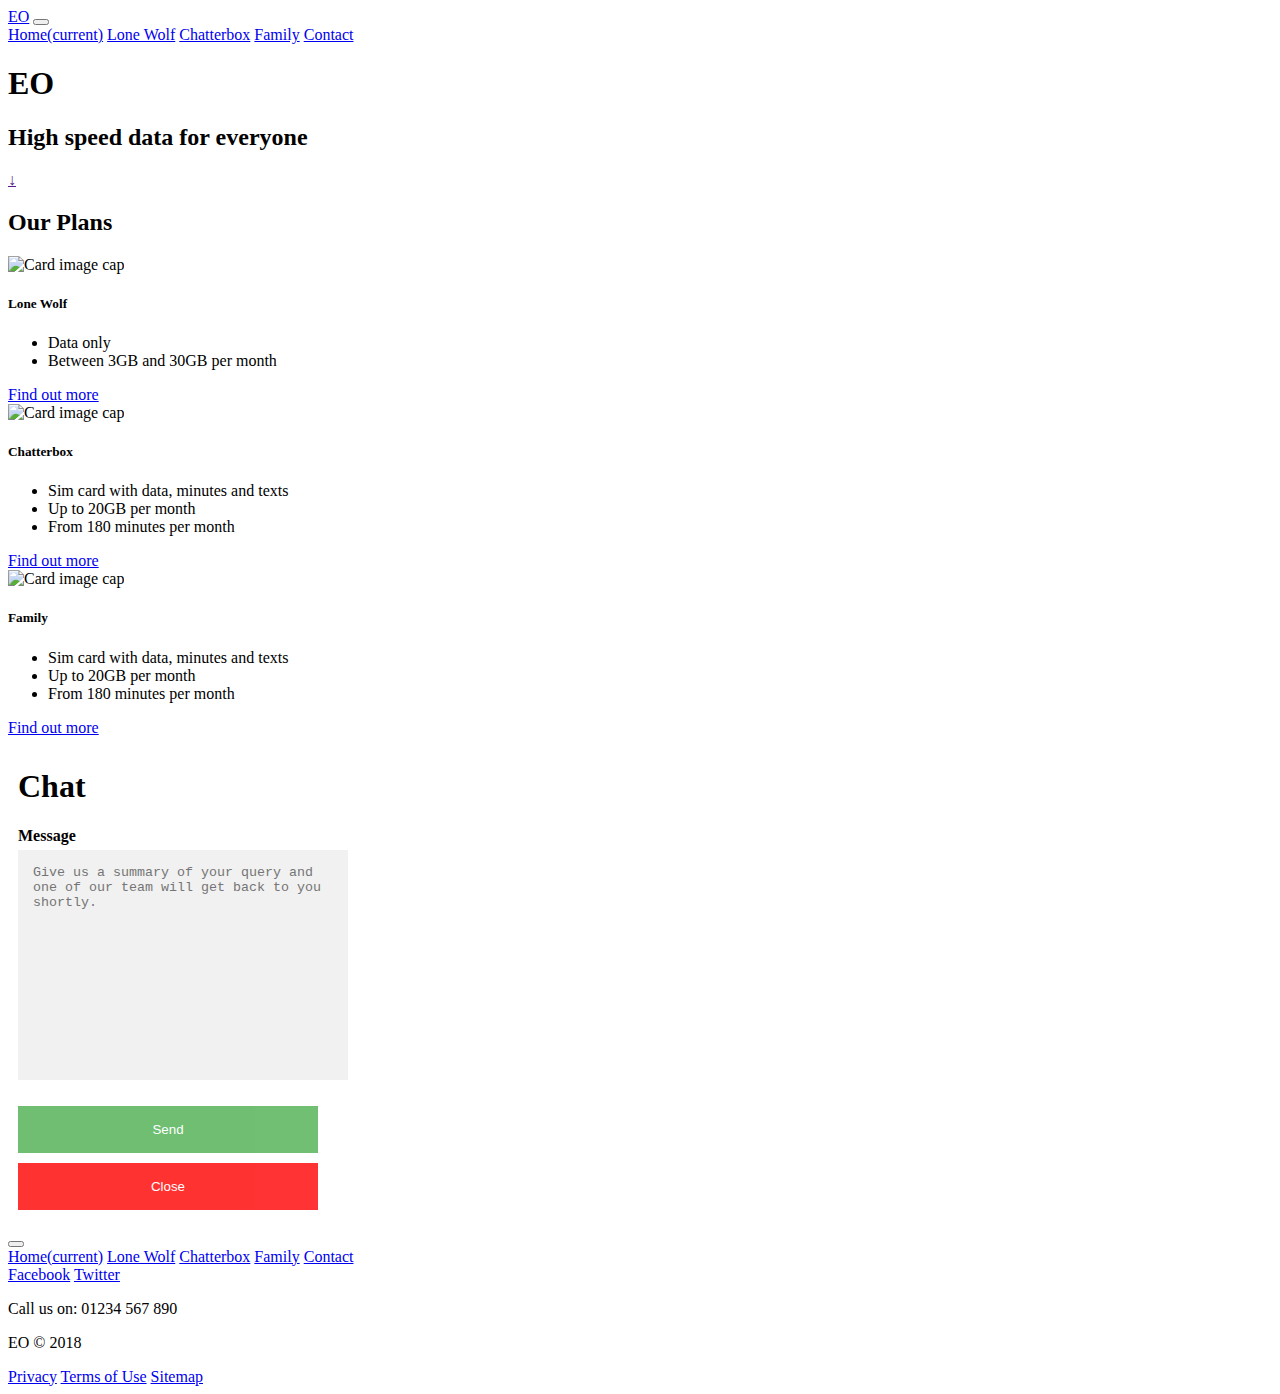
==== index.html @ a2bba5b2 "added live chat boxes to all pages" ====
<!DOCTYPE html>

<html lang="en-GB">

<head>

  <title>Family Data Plan</title>
  <meta charset="utf-8">
  <link rel="stylesheet" href="https://stackpath.bootstrapcdn.com/bootstrap/4.1.3/css/bootstrap.min.css" integrity="sha384-MCw98/SFnGE8fJT3GXwEOngsV7Zt27NXFoaoApmYm81iuXoPkFOJwJ8ERdknLPMO" crossorigin="anonymous">
  <link rel="stylesheet" href="css/data-css.css">

</head>

<body>

  <nav class="navbar navbar-expand-lg navbar-light bg-light">
    <a class="navbar-brand" href="#">EO</a>
    <button class="navbar-toggler" type="button" data-toggle="collapse" data-target="#navbarNavAltMarkup" aria-controls="navbarNavAltMarkup" aria-expanded="false" aria-label="Toggle navigation">
      <span class="navbar-toggler-icon"></span>
    </button>
    <div class="collapse navbar-collapse" id="navbarNavAltMarkup">
      <div class="navbar-nav">
        <a class="nav-item nav-link active" href="index.html">Home<span class="sr-only">(current)</span></a>
        <a class="nav-item nav-link" href="lone-wolf.html">Lone Wolf</a>
        <a class="nav-item nav-link" href="chatterbox.html">Chatterbox</a>
        <a class="nav-item nav-link" href="family.html">Family</a>
        <a class="nav-item nav-link" href="contact.html">Contact</a>
      </div>
    </div>
  </nav>

  <header class="jumbotron">
    <div class="container">
      <h1>EO</h1>
      <h2>High speed data for everyone</h2>
      <a href="">&darr;<span class="glyphicon glyphicon-chevron-down" aria-hidden="true"></span></a>
    </div>

  </header>

<main>
<section class="plans">

  <h2>Our Plans</h2>

<div class="plan-cards row">
  <div class="card" style="width: 18rem;">
  <img class="card-img-top" src=".../100px180/" alt="Card image cap">
  <div class="card-body">
    <h5 class="card-title">Lone Wolf</h5>
    <p class="card-text">
      <ul>
        <li>Data only</li>
        <li>Between 3GB and 30GB per month</li>
      </ul>
    </p>
    <a href="#" class="btn btn-primary">Find out more</a>
  </div>
</div>

<div class="card" style="width: 18rem;">
<img class="card-img-top" src=".../100px180/" alt="Card image cap">
<div class="card-body">
  <h5 class="card-title">Chatterbox</h5>
  <p class="card-text">
    <ul>
      <li>Sim card with data, minutes and texts</li>
      <li>Up to 20GB per month</li>
      <li>From 180 minutes per month</li>
    </ul>
  </p>
  <a href="#" class="btn btn-primary">Find out more</a>
</div>
</div>

<div class="card" style="width: 18rem;">
<img class="card-img-top" src=".../100px180/" alt="Card image cap">
<div class="card-body">
  <h5 class="card-title">Family</h5>
  <p class="card-text">
    <ul>
      <li>Sim card with data, minutes and texts</li>
      <li>Up to 20GB per month</li>
      <li>From 180 minutes per month</li>
    </ul>
  </p>
  <a href="#" class="btn btn-primary">Find out more</a>
</div>
</div>
</div> <!--.row-->
</section>

<div class="chat-popup" id="myForm">
  <form action="/action_page.php" class="form-container">
    <h1>Chat</h1>

    <label for="msg"><b>Message</b></label>
    <textarea placeholder="Give us a summary of your query and one of our team will get back to you shortly." name="msg" required></textarea>

    <button type="submit" class="btn">Send</button>
    <button type="button" class="btn cancel" onclick="closeForm()">Close</button>
  </form>
</div>

    </main>


    <footer>

        <nav class="navbar navbar-expand-lg navbar-light bg-light">
          <button class="navbar-toggler" type="button" data-toggle="collapse" data-target="#navbarNavAltMarkup" aria-controls="navbarNavAltMarkup" aria-expanded="false" aria-label="Toggle navigation">
            <span class="navbar-toggler-icon"></span>
          </button>
          <div class="collapse navbar-collapse" id="navbarNavAltMarkup">
            <div class="navbar-nav">
              <a class="nav-item nav-link active" href="index.html">Home<span class="sr-only">(current)</span></a>
              <a class="nav-item nav-link" href="lone-wolf.html">Lone Wolf</a>
              <a class="nav-item nav-link" href="chatterbox.html">Chatterbox</a>
              <a class="nav-item nav-link" href="family.html">Family</a>
              <a class="nav-item nav-link" href="contact.html">Contact</a>
            </div>
          </div>
        </nav>

      <div class="container">
      <div class="row">
        <a href="https://facebook.com" class="fa fa-facebook">Facebook</a>
        <a href="https://twitter.com" class="fa fa-twitter">Twitter</a>
        <p>Call us on: 01234 567 890</p>
      </div>
      <div class="row">
        <p>EO &#169; 2018</p>
        <a href='#'>Privacy</a>
        <a href='#'>Terms of Use</a>
        <a href='#'>Sitemap</a>
        </div>
        </div>
    </footer>


    <script src="https://code.jquery.com/jquery-3.3.1.min.js" integrity="sha256-FgpCb/KJQlLNfOu91ta32o/NMZxltwRo8QtmkMRdAu8=" crossorigin="anonymous"></script>
  <script src="https://stackpath.bootstrapcdn.com/bootstrap/4.1.3/js/bootstrap.min.js" integrity="sha384-ChfqqxuZUCnJSK3+MXmPNIyE6ZbWh2IMqE241rYiqJxyMiZ6OW/JmZQ5stwEULTy" crossorigin="anonymous"></script>
    </body>

</html>
---- css/data-css.css ----
{box-sizing: border-box;}

/* Button used to open the chat form - fixed at the bottom of the page */
.open-button {
  background-color: #555;
  color: white;
  padding: 16px 20px;
  border: none;
  cursor: pointer;
  opacity: 0.8;
  position: fixed;
  bottom: 23px;
  right: 28px;
  width: 280px;
}

/* The popup chat - hidden by default */
.form-popup {
  display: none;
  position: fixed;
  bottom: 0;
  right: 15px;
  border: 3px solid #f1f1f1;
  z-index: 9;
}

/* Add styles to the form container */
.form-container {
  max-width: 300px;
  padding: 10px;
  background-color: white;
}

/* Full-width textarea */
.form-container textarea {
  width: 100%;
  padding: 15px;
  margin: 5px 0 22px 0;
  border: none;
  background: #f1f1f1;
  resize: none;
  min-height: 200px;
}

/* When the textarea gets focus, do something */
.form-container textarea:focus {
  background-color: #ddd;
  outline: none;
}

/* Set a style for the submit/login button */
.form-container .btn {
  background-color: #4CAF50;
  color: white;
  padding: 16px 20px;
  border: none;
  cursor: pointer;
  width: 100%;
  margin-bottom:10px;
  opacity: 0.8;
}

/* Add a red background color to the cancel button */
.form-container .cancel {
  background-color: red;
}

/* Add some hover effects to buttons */
.form-container .btn:hover, .open-button:hover {
  opacity: 1;
}
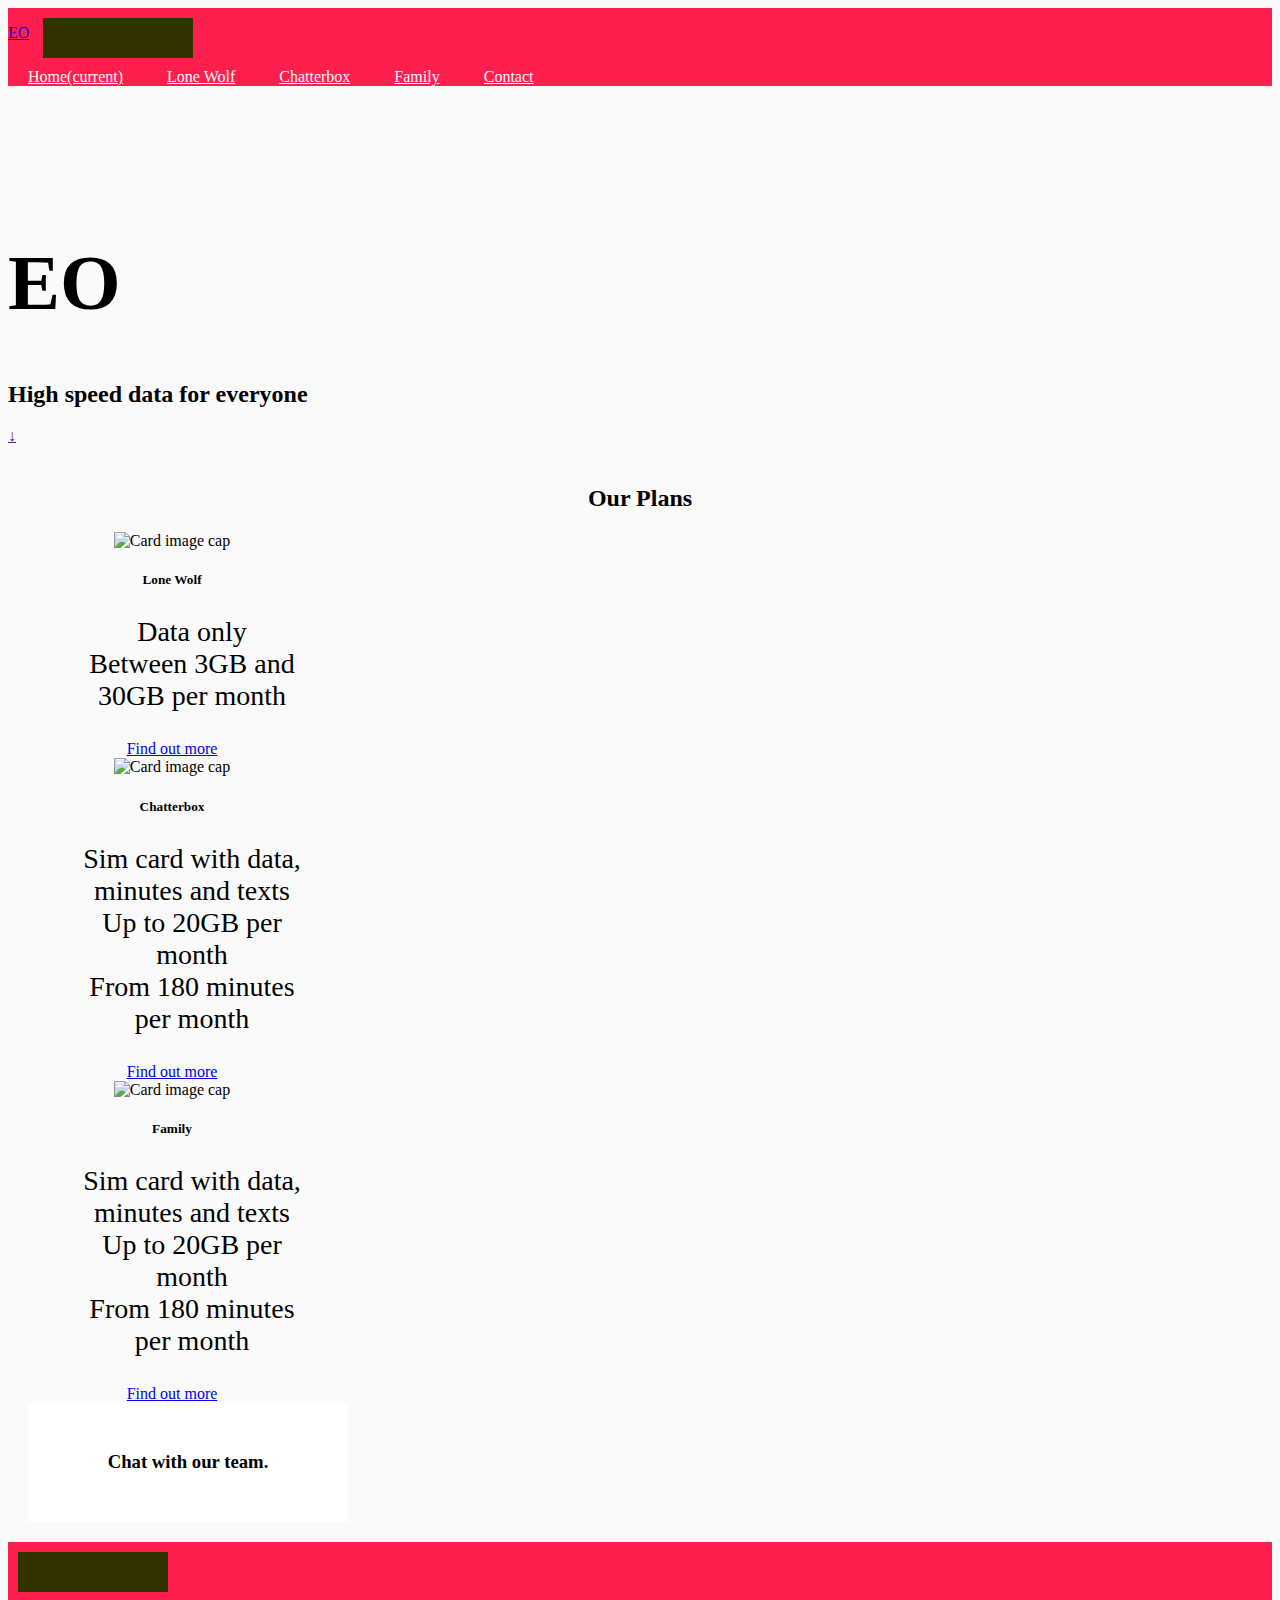
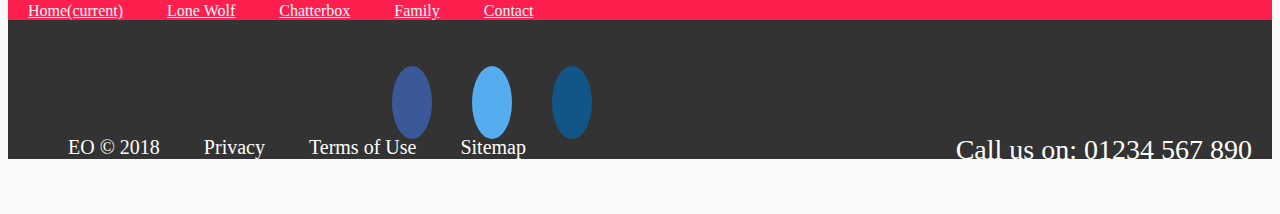
==== commit 8a86b6fa: "unified styling elements across pages" ====
--- a/index.html
+++ b/index.html
@@ -13,18 +13,18 @@
 
 <body>
 
-  <nav class="navbar navbar-expand-lg navbar-light bg-light">
-    <a class="navbar-brand" href="#">EO</a>
+  <nav class="navbar navbar-expand-lg navbar-light">
+    <a class="navbar-brand" href="index.html">EO</a>
     <button class="navbar-toggler" type="button" data-toggle="collapse" data-target="#navbarNavAltMarkup" aria-controls="navbarNavAltMarkup" aria-expanded="false" aria-label="Toggle navigation">
       <span class="navbar-toggler-icon"></span>
     </button>
-    <div class="collapse navbar-collapse" id="navbarNavAltMarkup">
+    <div class="collapse navbar-collapse justify-content-end" id="navbarNavAltMarkup">
       <div class="navbar-nav">
-        <a class="nav-item nav-link active" href="index.html">Home<span class="sr-only">(current)</span></a>
-        <a class="nav-item nav-link" href="lone-wolf.html">Lone Wolf</a>
-        <a class="nav-item nav-link" href="chatterbox.html">Chatterbox</a>
-        <a class="nav-item nav-link" href="family.html">Family</a>
-        <a class="nav-item nav-link" href="contact.html">Contact</a>
+        <a class="top-links nav-item nav-link active" href="index.html">Home<span class="sr-only">(current)</span></a>
+        <a class="top-links nav-item nav-link" href="lone-wolf.html">Lone Wolf</a>
+        <a class="top-links nav-item nav-link" href="chatterbox.html">Chatterbox</a>
+        <a class="top-links nav-item nav-link" href="family.html">Family</a>
+        <a class="top-links nav-item nav-link" href="contact.html">Contact</a>
       </div>
     </div>
   </nav>
@@ -91,55 +91,60 @@
 </section>
 
 <div class="chat-popup" id="myForm">
-  <form action="/action_page.php" class="form-container">
-    <h1>Chat</h1>
-
+  <form action="/action_page.php" class="form-container fixed-bottom">
+    <h3 class="chat">Chat with our team.</h3>
+    <div class="chat-popup-body">
     <label for="msg"><b>Message</b></label>
     <textarea placeholder="Give us a summary of your query and one of our team will get back to you shortly." name="msg" required></textarea>
 
     <button type="submit" class="btn">Send</button>
-    <button type="button" class="btn cancel" onclick="closeForm()">Close</button>
+    <button type="button" class="btn-cancel" onclick="closeForm()">Close</button>
+  </div>
   </form>
 </div>
-
     </main>
 
 
     <footer>
 
-        <nav class="navbar navbar-expand-lg navbar-light bg-light">
-          <button class="navbar-toggler" type="button" data-toggle="collapse" data-target="#navbarNavAltMarkup" aria-controls="navbarNavAltMarkup" aria-expanded="false" aria-label="Toggle navigation">
-            <span class="navbar-toggler-icon"></span>
-          </button>
-          <div class="collapse navbar-collapse" id="navbarNavAltMarkup">
-            <div class="navbar-nav">
-              <a class="nav-item nav-link active" href="index.html">Home<span class="sr-only">(current)</span></a>
-              <a class="nav-item nav-link" href="lone-wolf.html">Lone Wolf</a>
-              <a class="nav-item nav-link" href="chatterbox.html">Chatterbox</a>
-              <a class="nav-item nav-link" href="family.html">Family</a>
-              <a class="nav-item nav-link" href="contact.html">Contact</a>
-            </div>
+      <nav class="nav-bottom navbar navbar-expand-lg navbar-light">
+        <button class="navbar-toggler" type="button" data-toggle="collapse" data-target="#navbarNavAltMarkup" aria-controls="navbarNavAltMarkup" aria-expanded="false" aria-label="Toggle navigation">
+          <span class="navbar-toggler-icon"></span>
+        </button>
+        <div class="collapse navbar-collapse justify-content-end" id="navbarNavAltMarkup">
+          <div class="navbar-nav">
+            <a class="bottom-links nav-item nav-link active" href="index.html">Home<span class="sr-only">(current)</span></a>
+            <a class="bottom-links nav-item nav-link" href="lone-wolf.html">Lone Wolf</a>
+            <a class="bottom-links nav-item nav-link" href="chatterbox.html">Chatterbox</a>
+            <a class="bottom-links nav-item nav-link" href="family.html">Family</a>
+            <a class="bottom-links nav-item nav-link" href="contact.html">Contact</a>
           </div>
-        </nav>
+        </div>
+      </nav>
 
       <div class="container">
-      <div class="row">
-        <a href="https://facebook.com" class="fa fa-facebook">Facebook</a>
-        <a href="https://twitter.com" class="fa fa-twitter">Twitter</a>
-        <p>Call us on: 01234 567 890</p>
+      <div class="row" id="contact-bar">
+        <ul>
+        <li><a href="https://facebook.com" class="fa fa-facebook"></a></li>
+        <li><a href="https://twitter.com" class="fa fa-twitter"></a></li>
+        <li><a href="https://instagram.com" class="fa fa-instagram"></a></li>
+        <li id="call-us"><p>Call us on: 01234 567 890</p></li>
+      </ul>
       </div>
-      <div class="row">
-        <p>EO &#169; 2018</p>
-        <a href='#'>Privacy</a>
-        <a href='#'>Terms of Use</a>
-        <a href='#'>Sitemap</a>
+      <div class="row legal" id>
+        <ul>
+          <li href="#">EO &#169; 2018</li>
+          <li href="#">Privacy</li>
+          <li href="#">Terms of Use</li>
+          <li href="#">Sitemap</li>
+        </ul>
         </div>
         </div>
     </footer>
 
-
     <script src="https://code.jquery.com/jquery-3.3.1.min.js" integrity="sha256-FgpCb/KJQlLNfOu91ta32o/NMZxltwRo8QtmkMRdAu8=" crossorigin="anonymous"></script>
   <script src="https://stackpath.bootstrapcdn.com/bootstrap/4.1.3/js/bootstrap.min.js" integrity="sha384-ChfqqxuZUCnJSK3+MXmPNIyE6ZbWh2IMqE241rYiqJxyMiZ6OW/JmZQ5stwEULTy" crossorigin="anonymous"></script>
+  <script src="js/data.js"></script>
     </body>
 
 </html>
--- a/css/data-css.css
+++ b/css/data-css.css
@@ -1,71 +1,239 @@
-{box-sizing: border-box;}
-
-/* Button used to open the chat form - fixed at the bottom of the page */
-.open-button {
-  background-color: #555;
+
+body {
+  background-color:#FAFAFA;
+}
+
+nav  {
+  background-color: #FE1F4E;
+
+}
+
+a.top-links.nav-item.nav-link.active {
+  padding: 10px 20px;
+  color: #FAFAFA;
+}
+
+a.top-links.nav-item.nav-link {
+  padding: 10px 20px;
+  color: #FAFAFA;
+
+}
+
+.jumbotron-lone-wolf {
+  background-image: url("../images/lone-wolf.jpg");
+  background-size: cover;
+  background-repeat: no-repeat;
+  height: 600px;
+}
+
+.container-fluid {
+  width: 70%;
+}
+
+button {
+  background-color: #330;
+  padding: 20px;
+  width: 150px;
+  margin: 10px;
+  color: #FAFAFA;
+  border: none;
+  box-shadow: none;
+}
+
+button:focus {
+  background-color: #FE1F4E;
+  border: none;
+  box-shadow: none;
+}
+
+main {
+  padding: 20px;
+  text-align: center;
+}
+
+p {
+  font-size: 28px;
+
+}
+
+ul li {
+  list-style: none;
+  font-size: 28px;
+}
+
+.features {
+  padding: 20px;
+}
+
+h1 {
+  padding-top: 100px;
+  font-size: 78px;
+}
+
+h3 {
+
+padding: 20px;
+
+}
+
+h4 {
+  padding: 20px;
+}
+
+.nav-bottom {
+  background-color: #FE1F4E;
+}
+
+a.bottom-links.nav-item.nav-link.active {
+  padding: 10px 20px;
+  color: #FAFAFA;
+}
+
+a.bottom-links.nav-item.nav-link {
+  padding: 10px 20px;
+  color: #FAFAFA;
+}
+
+#contact-bar ul li {
+  display: inline;
+  padding: 20px;
+  font-size: 20px;
+}
+
+#contact-bar ul {
+  padding-top: 50px;
+  text-align: center;
+}
+
+#call-us {
+  float: right;
+  text-align: right;
+}
+
+footer {
+  background: #333;
   color: white;
-  padding: 16px 20px;
-  border: none;
-  cursor: pointer;
-  opacity: 0.8;
-  position: fixed;
-  bottom: 23px;
-  right: 28px;
-  width: 280px;
-}
-
-/* The popup chat - hidden by default */
-.form-popup {
-  display: none;
-  position: fixed;
-  bottom: 0;
-  right: 15px;
-  border: 3px solid #f1f1f1;
-  z-index: 9;
-}
-
-/* Add styles to the form container */
-.form-container {
-  max-width: 300px;
-  padding: 10px;
-  background-color: white;
-}
-
-/* Full-width textarea */
-.form-container textarea {
-  width: 100%;
-  padding: 15px;
-  margin: 5px 0 22px 0;
-  border: none;
-  background: #f1f1f1;
-  resize: none;
-  min-height: 200px;
-}
-
-/* When the textarea gets focus, do something */
-.form-container textarea:focus {
-  background-color: #ddd;
-  outline: none;
-}
-
-/* Set a style for the submit/login button */
-.form-container .btn {
-  background-color: #4CAF50;
-  color: white;
-  padding: 16px 20px;
-  border: none;
-  cursor: pointer;
-  width: 100%;
-  margin-bottom:10px;
-  opacity: 0.8;
-}
-
-/* Add a red background color to the cancel button */
-.form-container .cancel {
-  background-color: red;
-}
-
-/* Add some hover effects to buttons */
-.form-container .btn:hover, .open-button:hover {
-  opacity: 1;
-}
+}
+
+.legal ul li {
+  display: inline;
+  padding: 20px;
+  font-size: 20px;
+
+}
+
+
+/* Style all font awesome icons */
+.fa {
+    padding: 20px;
+    font-size: 30px;
+    width: 70px;
+    height: 70px;
+    text-align: center;
+    text-decoration: none;
+    border-radius: 50%;
+}
+
+/* Add a hover effect if you want */
+.fa:hover {
+    opacity: 0.5;
+}
+
+/* Set a specific color for each brand */
+
+/* Facebook */
+.fa-facebook {
+    background: #3B5998;
+    color: white;
+}
+
+/* Twitter */
+.fa-twitter {
+    background: #55ACEE;
+    color: white;
+}
+    /*Insta*/
+
+.fa-instagram {
+    background: #125688;
+    color: white;
+
+}
+
+
+
+
+
+    {
+    box-sizing: border-box;
+  }
+
+  /* Button used to open the chat form - fixed at the bottom of the page */
+  .open-button {
+    background-color: #555;
+    color: white;
+    padding: 16px 20px;
+    border: none;
+    cursor: pointer;
+    opacity: 0.8;
+    position: fixed;
+    bottom: 23px;
+    right: 28px;
+    width: 280px;
+  }
+
+  /* The popup chat - hidden by default */
+  .form-popup {
+    display: none;
+    position: fixed;
+    bottom: 0;
+    right: 15px;
+    border: 3px solid #f1f1f1;
+    z-index: 9;
+  }
+
+  /* Add styles to the form container */
+  .form-container {
+    max-width: 300px;
+    padding: 10px;
+    background-color: white;
+  }
+
+  /* Full-width textarea */
+  .form-container textarea {
+    width: 100%;
+    padding: 15px;
+    margin: 5px 0 22px 0;
+    border: none;
+    background: #f1f1f1;
+    resize: none;
+    min-height: 200px;
+  }
+
+  /* When the textarea gets focus, do something */
+  .form-container textarea:focus {
+    background-color: #ddd;
+    outline: none;
+  }
+
+  /* Set a style for the submit/login button */
+  .form-container .btn {
+    background-color: #4CAF50;
+    color: white;
+    padding: 16px 20px;
+    border: none;
+    cursor: pointer;
+    width: 100%;
+    margin-bottom: 10px;
+    opacity: 0.8;
+  }
+
+  /* Add a red background color to the cancel button */
+  .form-container .cancel {
+    background-color: red;
+  }
+
+  /* Add some hover effects to buttons */
+  .form-container .btn:hover, .open-button:hover {
+    opacity: 1;
+  }
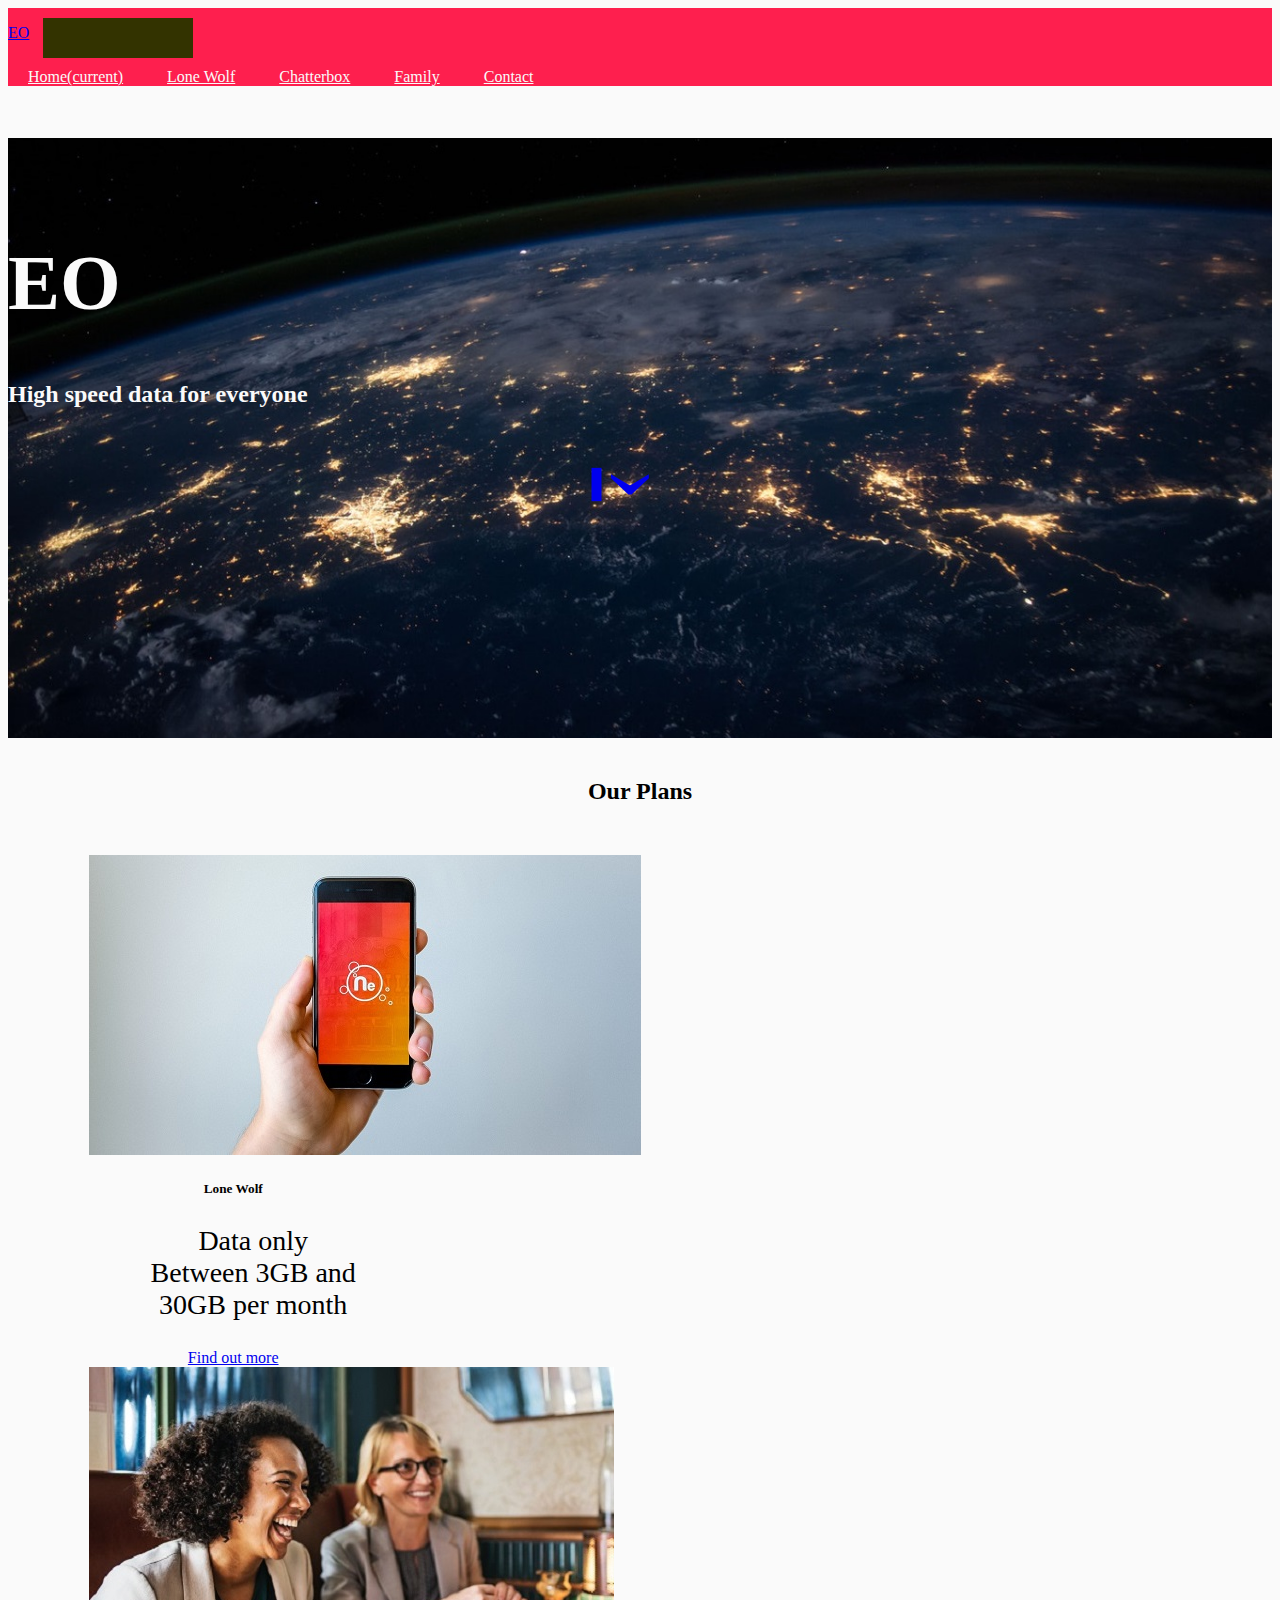
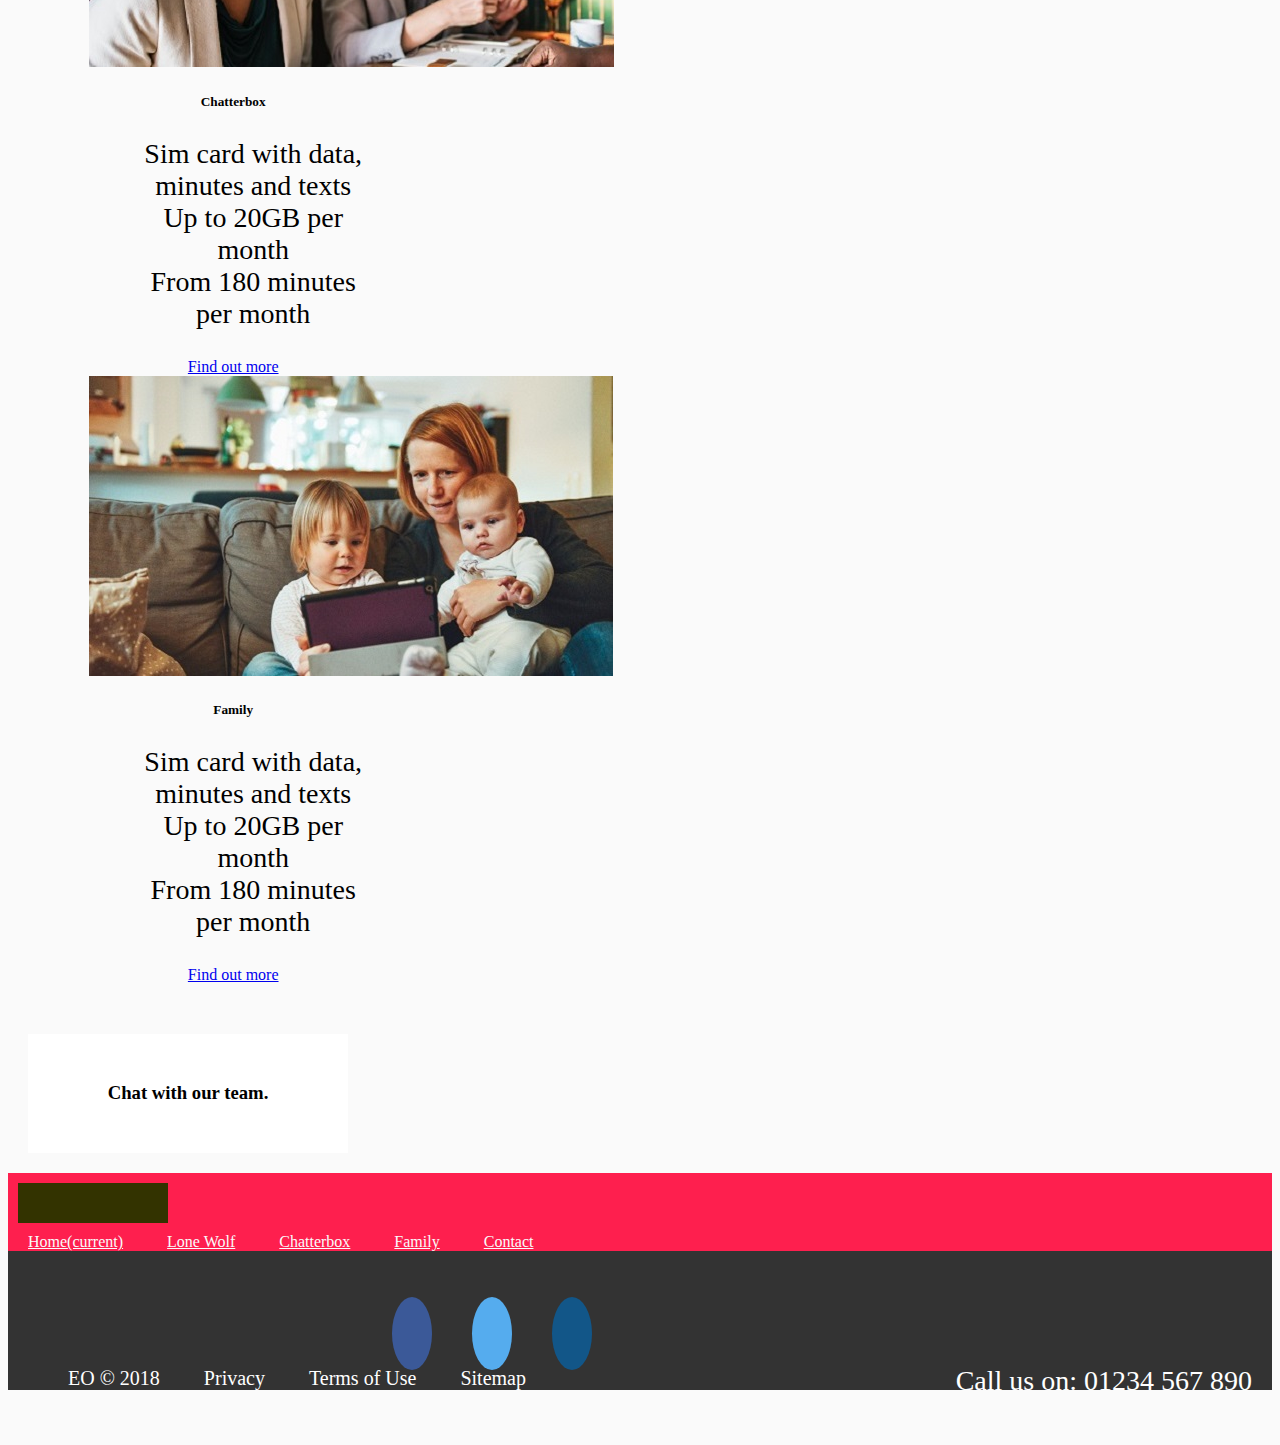
==== commit 3cde3460: "Added images to home page" ====
--- a/index.html
+++ b/index.html
@@ -4,7 +4,7 @@
 
 <head>
 
-  <title>Family Data Plan</title>
+  <title>EO Mobile</title>
   <meta charset="utf-8">
   <link rel="stylesheet" href="https://stackpath.bootstrapcdn.com/bootstrap/4.1.3/css/bootstrap.min.css" integrity="sha384-MCw98/SFnGE8fJT3GXwEOngsV7Zt27NXFoaoApmYm81iuXoPkFOJwJ8ERdknLPMO" crossorigin="anonymous">
   <link rel="stylesheet" href="css/data-css.css">
@@ -29,107 +29,114 @@
     </div>
   </nav>
 
-  <header class="jumbotron">
+  <header class="jumbotron-index">
     <div class="container">
-      <h1>EO</h1>
-      <h2>High speed data for everyone</h2>
-      <a href="">&darr;<span class="glyphicon glyphicon-chevron-down" aria-hidden="true"></span></a>
+      <h1 class="hero-header">EO</h1>
+      <h2 class="index-h2">High speed data for everyone</h2>
+      <div class="arrow">
+        <a class="header-arrow" href="#plans">&rsaquo;<span class="glyphicon glyphicon-chevron-down" aria-hidden="true"></span></a>
+      </div>
     </div>
 
   </header>
 
-<main>
-<section class="plans">
+  <main>
+    <section id="plans" class="text-center">
 
-  <h2>Our Plans</h2>
+      <h2>Our Plans</h2>
 
-<div class="plan-cards row">
-  <div class="card" style="width: 18rem;">
-  <img class="card-img-top" src=".../100px180/" alt="Card image cap">
-  <div class="card-body">
-    <h5 class="card-title">Lone Wolf</h5>
-    <p class="card-text">
-      <ul>
-        <li>Data only</li>
-        <li>Between 3GB and 30GB per month</li>
-      </ul>
-    </p>
-    <a href="#" class="btn btn-primary">Find out more</a>
-  </div>
-</div>
-
-<div class="card" style="width: 18rem;">
-<img class="card-img-top" src=".../100px180/" alt="Card image cap">
-<div class="card-body">
-  <h5 class="card-title">Chatterbox</h5>
-  <p class="card-text">
-    <ul>
-      <li>Sim card with data, minutes and texts</li>
-      <li>Up to 20GB per month</li>
-      <li>From 180 minutes per month</li>
-    </ul>
-  </p>
-  <a href="#" class="btn btn-primary">Find out more</a>
-</div>
-</div>
-
-<div class="card" style="width: 18rem;">
-<img class="card-img-top" src=".../100px180/" alt="Card image cap">
-<div class="card-body">
-  <h5 class="card-title">Family</h5>
-  <p class="card-text">
-    <ul>
-      <li>Sim card with data, minutes and texts</li>
-      <li>Up to 20GB per month</li>
-      <li>From 180 minutes per month</li>
-    </ul>
-  </p>
-  <a href="#" class="btn btn-primary">Find out more</a>
-</div>
-</div>
-</div> <!--.row-->
-</section>
-
-<div class="chat-popup" id="myForm">
-  <form action="/action_page.php" class="form-container fixed-bottom">
-    <h3 class="chat">Chat with our team.</h3>
-    <div class="chat-popup-body">
-    <label for="msg"><b>Message</b></label>
-    <textarea placeholder="Give us a summary of your query and one of our team will get back to you shortly." name="msg" required></textarea>
-
-    <button type="submit" class="btn">Send</button>
-    <button type="button" class="btn-cancel" onclick="closeForm()">Close</button>
-  </div>
-  </form>
-</div>
-    </main>
+        <div class="plan-cards row">
+          <div class="card col-md-4" style="width: 18rem;">
+            <img class="card-img-top" src="images/lone-wolf.jpg" height="300px" alt="Card image cap">
+            <div class="card-body">
+              <h5 class="card-title">Lone Wolf</h5>
+              <p class="card-text">
+                <ul>
+                  <li>Data only</li>
+                  <li>Between 3GB and 30GB per month</li>
+                </ul>
+              </p>
+              <a href="#" class="btn btn-primary">Find out more</a>
+            </div>
+          </div>
 
 
-    <footer>
+          <div class="card col-md-4" style="width: 18rem;">
+            <img class="card-img-top" src="images/chatterbox-2.jpg" alt="Card image cap">
+            <div class="card-body">
+              <h5 class="card-title">Chatterbox</h5>
+              <p class="card-text">
+                <ul>
+                  <li>Sim card with data, minutes and texts</li>
+                  <li>Up to 20GB per month</li>
+                  <li>From 180 minutes per month</li>
+                </ul>
+              </p>
+              <a href="#" class="btn btn-primary">Find out more</a>
+            </div>
+          </div>
 
-      <nav class="nav-bottom navbar navbar-expand-lg navbar-light">
-        <button class="navbar-toggler" type="button" data-toggle="collapse" data-target="#navbarNavAltMarkup" aria-controls="navbarNavAltMarkup" aria-expanded="false" aria-label="Toggle navigation">
-          <span class="navbar-toggler-icon"></span>
-        </button>
-        <div class="collapse navbar-collapse justify-content-end" id="navbarNavAltMarkup">
-          <div class="navbar-nav">
-            <a class="bottom-links nav-item nav-link active" href="index.html">Home<span class="sr-only">(current)</span></a>
-            <a class="bottom-links nav-item nav-link" href="lone-wolf.html">Lone Wolf</a>
-            <a class="bottom-links nav-item nav-link" href="chatterbox.html">Chatterbox</a>
-            <a class="bottom-links nav-item nav-link" href="family.html">Family</a>
-            <a class="bottom-links nav-item nav-link" href="contact.html">Contact</a>
+          <div class="card col-md-4" style="width: 18rem;">
+            <img class="card-img-top" src="images/family1.jpg" alt="Card image cap">
+            <div class="card-body">
+              <h5 class="card-title">Family</h5>
+              <p class="card-text">
+                <ul>
+                  <li>Sim card with data, minutes and texts</li>
+                  <li>Up to 20GB per month</li>
+                  <li>From 180 minutes per month</li>
+                </ul>
+              </p>
+              <a href="#" class="btn btn-primary">Find out more</a>
+            </div>
           </div>
         </div>
-      </nav>
+      </div>
+      <!--.row-->
+    </section>
 
-      <div class="container">
+    <div class="chat-popup" id="myForm">
+      <form action="/action_page.php" class="form-container fixed-bottom">
+        <h3 class="chat">Chat with our team.</h3>
+        <div class="chat-popup-body">
+          <label for="msg"><b>Message</b></label>
+          <textarea placeholder="Give us a summary of your query and one of our team will get back to you shortly." name="msg" required></textarea>
+
+          <button type="submit" class="btn">Send</button>
+          <button type="button" class="btn-cancel" onclick="closeForm()">Close</button>
+        </div>
+      </form>
+    </div>
+  </main>
+
+
+  <footer>
+
+    <nav class="nav-bottom navbar navbar-expand-lg navbar-light">
+      <button class="navbar-toggler" type="button" data-toggle="collapse" data-target="#navbarNavAltMarkup" aria-controls="navbarNavAltMarkup" aria-expanded="false" aria-label="Toggle navigation">
+        <span class="navbar-toggler-icon"></span>
+      </button>
+      <div class="collapse navbar-collapse justify-content-end" id="navbarNavAltMarkup">
+        <div class="navbar-nav">
+          <a class="bottom-links nav-item nav-link active" href="index.html">Home<span class="sr-only">(current)</span></a>
+          <a class="bottom-links nav-item nav-link" href="lone-wolf.html">Lone Wolf</a>
+          <a class="bottom-links nav-item nav-link" href="chatterbox.html">Chatterbox</a>
+          <a class="bottom-links nav-item nav-link" href="family.html">Family</a>
+          <a class="bottom-links nav-item nav-link" href="contact.html">Contact</a>
+        </div>
+      </div>
+    </nav>
+
+    <div class="container">
       <div class="row" id="contact-bar">
         <ul>
-        <li><a href="https://facebook.com" class="fa fa-facebook"></a></li>
-        <li><a href="https://twitter.com" class="fa fa-twitter"></a></li>
-        <li><a href="https://instagram.com" class="fa fa-instagram"></a></li>
-        <li id="call-us"><p>Call us on: 01234 567 890</p></li>
-      </ul>
+          <li><a href="https://facebook.com" class="fa fa-facebook"></a></li>
+          <li><a href="https://twitter.com" class="fa fa-twitter"></a></li>
+          <li><a href="https://instagram.com" class="fa fa-instagram"></a></li>
+          <li id="call-us">
+            <p>Call us on: 01234 567 890</p>
+          </li>
+        </ul>
       </div>
       <div class="row legal" id>
         <ul>
@@ -138,13 +145,13 @@
           <li href="#">Terms of Use</li>
           <li href="#">Sitemap</li>
         </ul>
-        </div>
-        </div>
-    </footer>
+      </div>
+    </div>
+  </footer>
 
-    <script src="https://code.jquery.com/jquery-3.3.1.min.js" integrity="sha256-FgpCb/KJQlLNfOu91ta32o/NMZxltwRo8QtmkMRdAu8=" crossorigin="anonymous"></script>
+  <script src="https://code.jquery.com/jquery-3.3.1.min.js" integrity="sha256-FgpCb/KJQlLNfOu91ta32o/NMZxltwRo8QtmkMRdAu8=" crossorigin="anonymous"></script>
   <script src="https://stackpath.bootstrapcdn.com/bootstrap/4.1.3/js/bootstrap.min.js" integrity="sha384-ChfqqxuZUCnJSK3+MXmPNIyE6ZbWh2IMqE241rYiqJxyMiZ6OW/JmZQ5stwEULTy" crossorigin="anonymous"></script>
   <script src="js/data.js"></script>
-    </body>
+</body>
 
 </html>
--- a/css/data-css.css
+++ b/css/data-css.css
@@ -26,6 +26,44 @@
   height: 600px;
 }
 
+.jumbotron-index {
+  background-image: url("../images/brand-hero.jpg");
+  background-repeat: no-repeat;
+  background-size: cover;
+  height: 600px;
+
+}
+
+h1.hero-header {
+  color: #FAFAFA;
+}
+
+h2.index-h2 {
+  color: #FAFAFA;
+}
+
+.arrow {
+transform: rotate(90deg);
+position: relative;
+text-align: center;
+margin: 0 auto;
+display: block;
+
+
+
+}
+.header-arrow {
+  font-size: 100px;
+  position: relative;
+  margin: 0 auto;
+}
+
+.header-arrow:hover {
+  text-decoration: none;
+  color: #FE1F4E;
+  text-align: center;
+}
+
 .container-fluid {
   width: 70%;
 }
@@ -49,7 +87,26 @@
 main {
   padding: 20px;
   text-align: center;
-}
+
+
+}
+
+.plan-cards {
+  margin: 50px auto;
+
+}
+
+
+
+#plans {
+  width: 90%;
+  margin: 0 auto;
+}
+
+.card-img-top {
+  background-image: url("images/family1.jpg");
+}
+
 
 p {
   font-size: 28px;
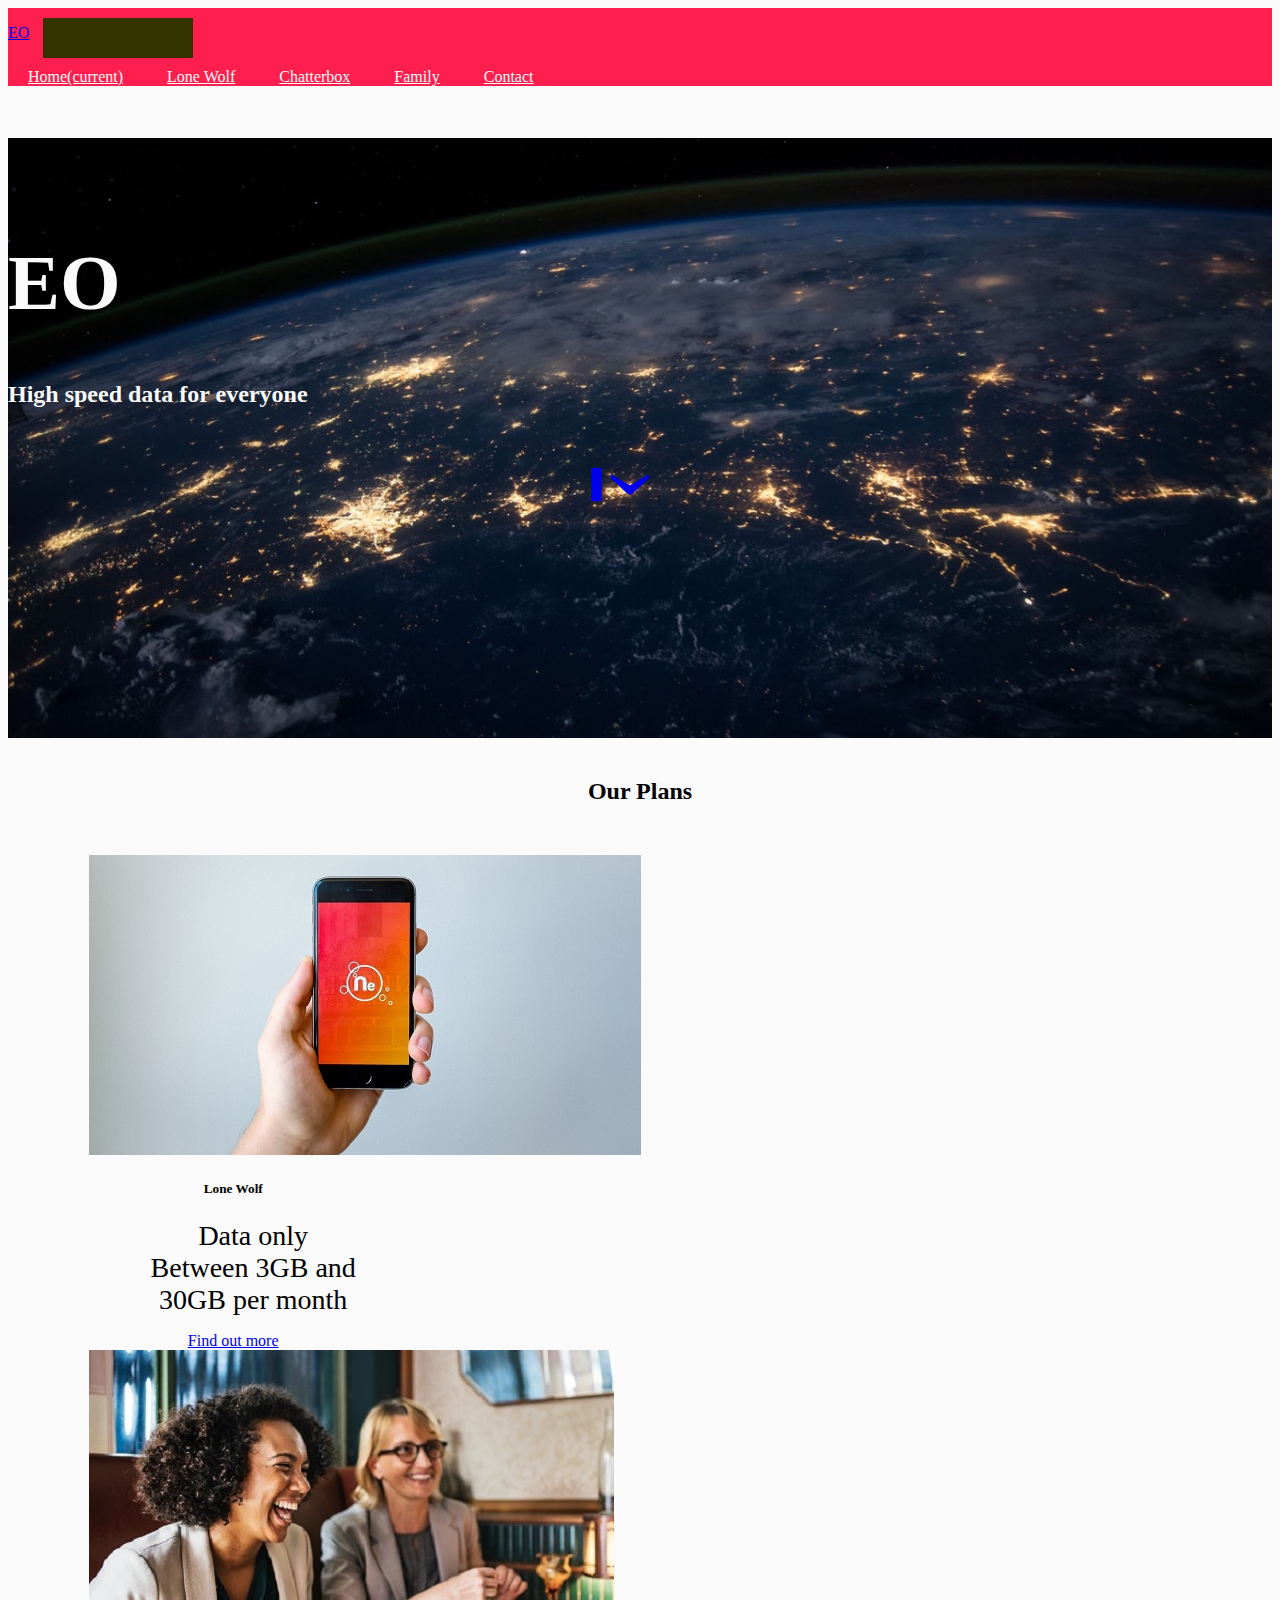
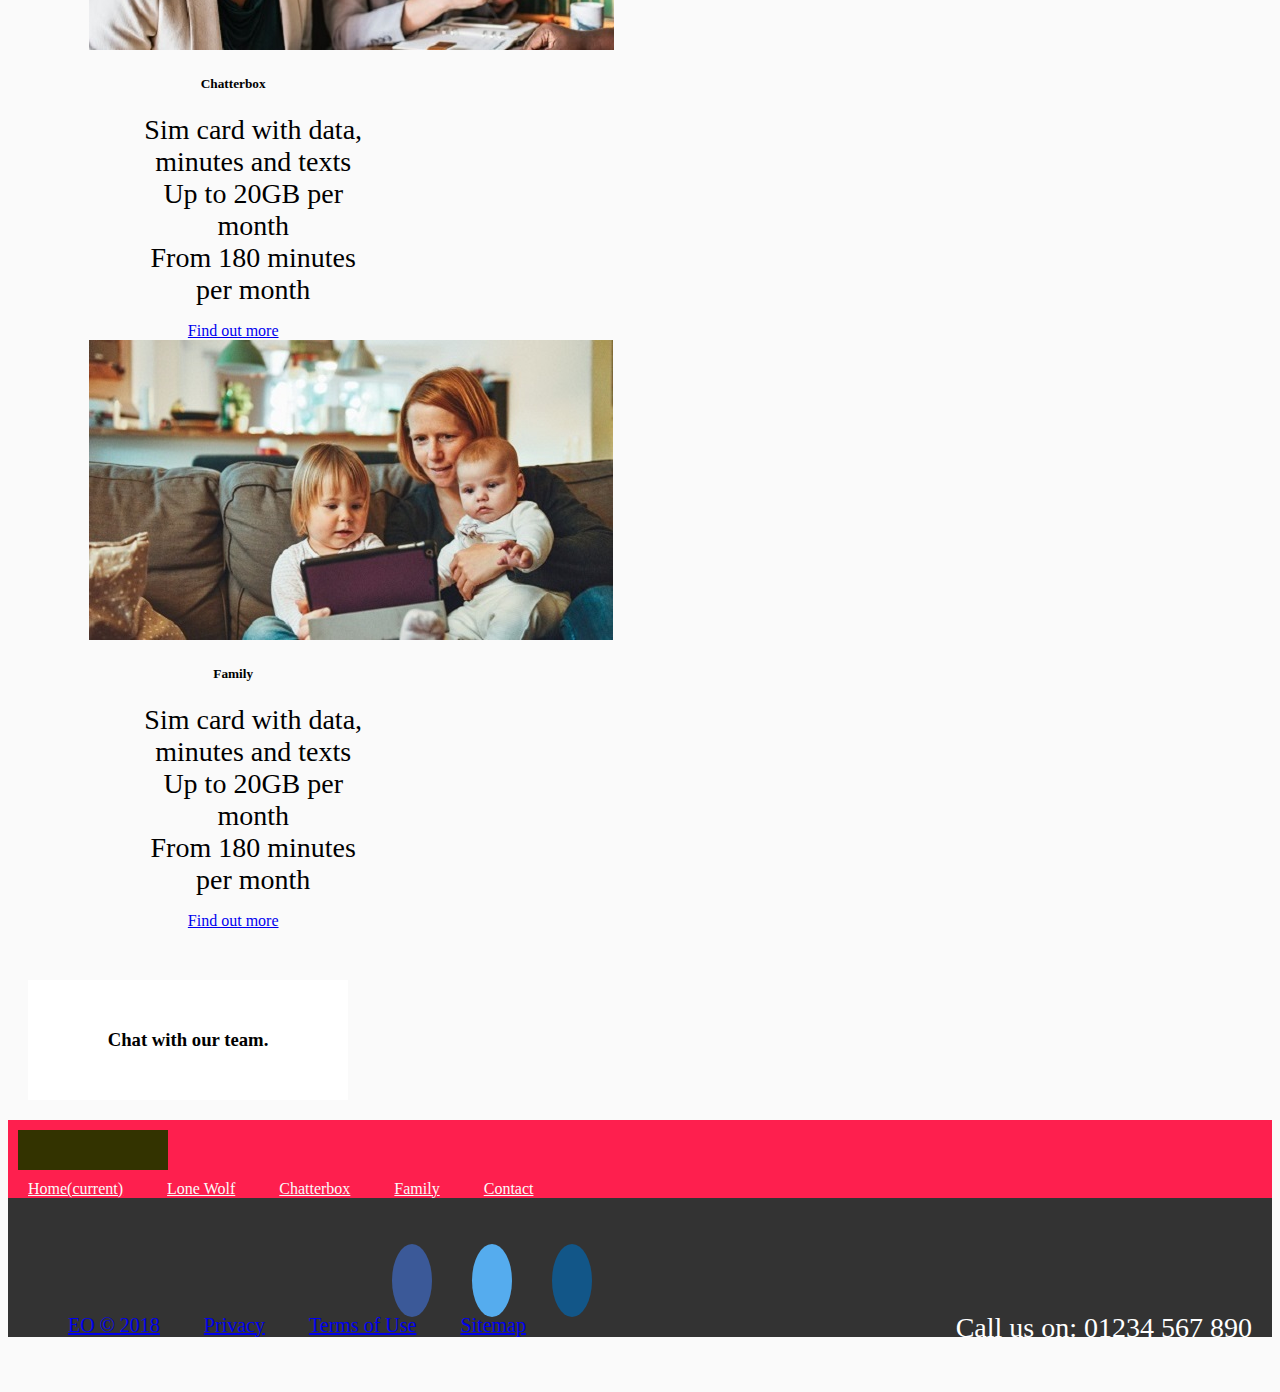
==== commit c806b2fe: "Sorted out contact page" ====
--- a/index.html
+++ b/index.html
@@ -47,51 +47,50 @@
 
         <div class="plan-cards row">
           <div class="card col-md-4" style="width: 18rem;">
-            <img class="card-img-top" src="images/lone-wolf.jpg" height="300px" alt="Card image cap">
+            <img class="card-img-top" src="images/lone-wolf.jpg" style="height: 300px;" alt="Card image cap">
             <div class="card-body">
               <h5 class="card-title">Lone Wolf</h5>
-              <p class="card-text">
+              <div class="card-text">
                 <ul>
                   <li>Data only</li>
                   <li>Between 3GB and 30GB per month</li>
                 </ul>
-              </p>
+              </div>
               <a href="#" class="btn btn-primary">Find out more</a>
             </div>
           </div>
 
 
           <div class="card col-md-4" style="width: 18rem;">
-            <img class="card-img-top" src="images/chatterbox-2.jpg" alt="Card image cap">
+            <img class="card-img-top" src="images/chatterbox-2.jpg" alt="Card image cap" style="height: 300px;">
             <div class="card-body">
               <h5 class="card-title">Chatterbox</h5>
-              <p class="card-text">
+              <div class="card-text">
                 <ul>
                   <li>Sim card with data, minutes and texts</li>
                   <li>Up to 20GB per month</li>
                   <li>From 180 minutes per month</li>
                 </ul>
-              </p>
+              </div>
               <a href="#" class="btn btn-primary">Find out more</a>
             </div>
           </div>
 
           <div class="card col-md-4" style="width: 18rem;">
-            <img class="card-img-top" src="images/family1.jpg" alt="Card image cap">
+            <img class="card-img-top" src="images/family1.jpg" alt="Card image cap" style="height: 300px;">
             <div class="card-body">
               <h5 class="card-title">Family</h5>
-              <p class="card-text">
+              <div class="card-text">
                 <ul>
                   <li>Sim card with data, minutes and texts</li>
                   <li>Up to 20GB per month</li>
                   <li>From 180 minutes per month</li>
                 </ul>
-              </p>
+              </div>
               <a href="#" class="btn btn-primary">Find out more</a>
             </div>
           </div>
         </div>
-      </div>
       <!--.row-->
     </section>
 
@@ -128,25 +127,23 @@
     </nav>
 
     <div class="container">
-      <div class="row" id="contact-bar">
-        <ul>
-          <li><a href="https://facebook.com" class="fa fa-facebook"></a></li>
-          <li><a href="https://twitter.com" class="fa fa-twitter"></a></li>
-          <li><a href="https://instagram.com" class="fa fa-instagram"></a></li>
-          <li id="call-us">
-            <p>Call us on: 01234 567 890</p>
-          </li>
-        </ul>
+    <div class="row" id="contact-bar">
+      <ul>
+      <li><a href="https://facebook.com" class="fa fa-facebook"></a></li>
+      <li><a href="https://twitter.com" class="fa fa-twitter"></a></li>
+      <li><a href="https://instagram.com" class="fa fa-instagram"></a></li>
+      <li id="call-us"><p>Call us on: 01234 567 890</p></li>
+    </ul>
+    </div>
+    <div class="row legal">
+      <ul>
+        <li><a href="index.html"> EO &#169; 2018</a></li>
+        <li><a href="#">Privacy</a></li>
+        <li><a href="#">Terms of Use</a></li>
+        <li><a href="#">Sitemap</a></li>
+      </ul>
       </div>
-      <div class="row legal" id>
-        <ul>
-          <li href="#">EO &#169; 2018</li>
-          <li href="#">Privacy</li>
-          <li href="#">Terms of Use</li>
-          <li href="#">Sitemap</li>
-        </ul>
       </div>
-    </div>
   </footer>
 
   <script src="https://code.jquery.com/jquery-3.3.1.min.js" integrity="sha256-FgpCb/KJQlLNfOu91ta32o/NMZxltwRo8QtmkMRdAu8=" crossorigin="anonymous"></script>
--- a/css/data-css.css
+++ b/css/data-css.css
@@ -34,8 +34,40 @@
 
 }
 
+#family-jumbo {
+  background-image: url("../images/family1.jpg");
+  background-repeat: no-repeat;
+  background-size: cover;
+  height: 600px;
+}
+
+#chatterbox-jumbo {
+  background-image: url("../images/chatterbox-2.jpg");
+  background-repeat: no-repeat;
+  background-size: cover;
+  height: 600px;
+}
+
+#contact-jumbo {
+  background-image: url("../images/contact-us.jpg");
+  background-repeat: no-repeat;
+  background-size: cover;
+  height: 600px;
+}
+
+
 h1.hero-header {
   color: #FAFAFA;
+}
+
+.contact-h1 {
+  color: white;
+  font-size: 90px;
+}
+
+.contact-h2 {
+  color: white;
+  font-size: 40px;
 }
 
 h2.index-h2 {
@@ -294,3 +326,14 @@
   .form-container .btn:hover, .open-button:hover {
     opacity: 1;
   }
+
+
+
+  /*contact page*/
+
+  .jumbotron-contact {
+      background-image: url("..images/contact-us.jpg");
+      background-size: cover;
+      background-repeat: no-repeat;
+      height: 600px;
+  }
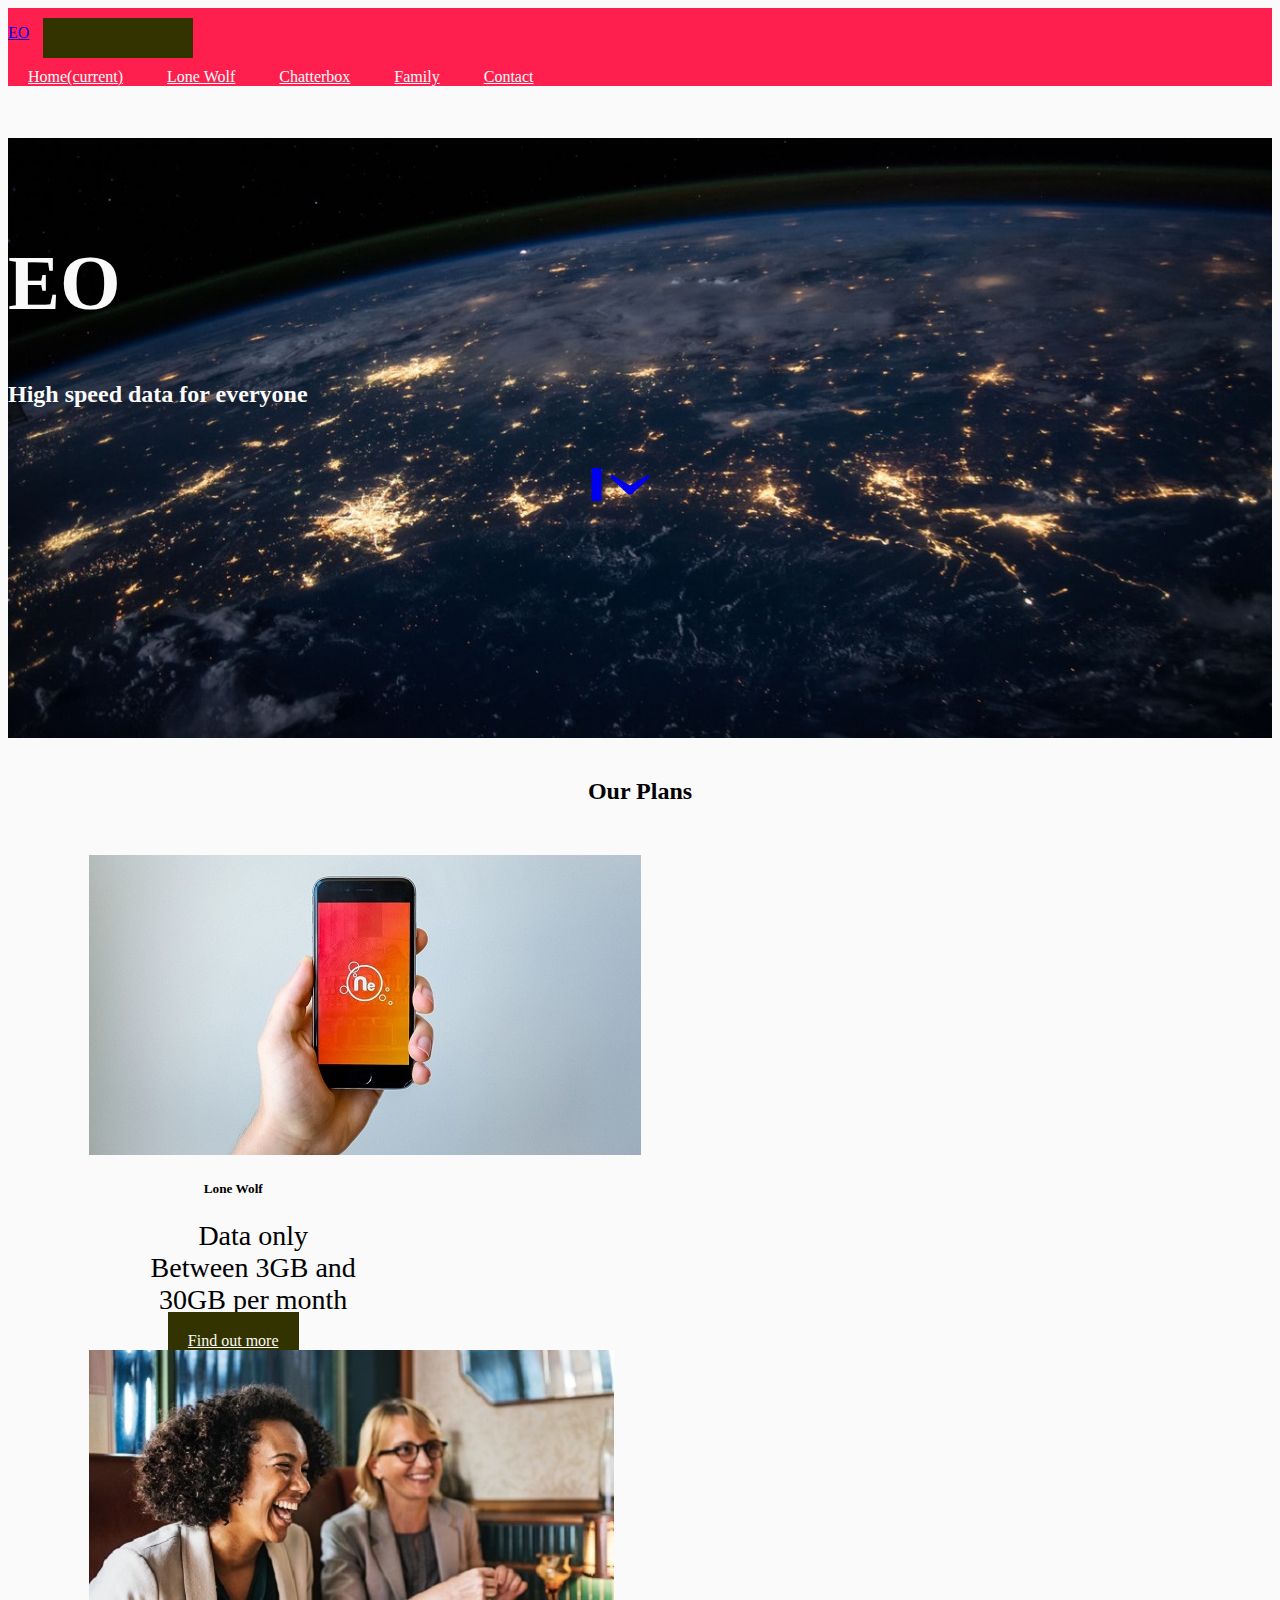
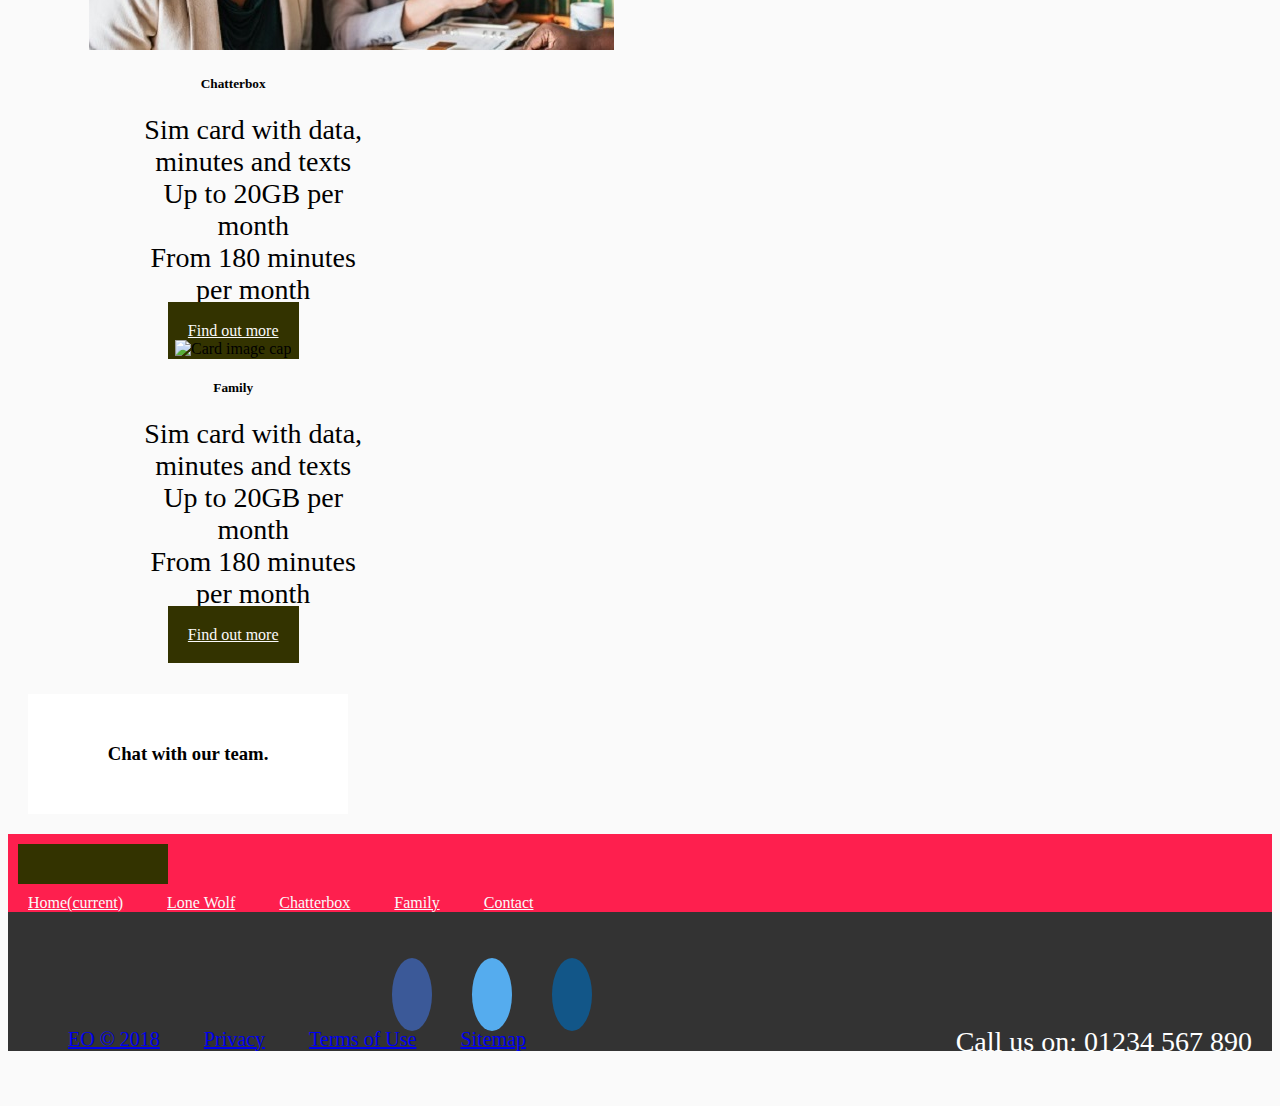
==== commit 2776221a: "All images added" ====
--- a/index.html
+++ b/index.html
@@ -77,7 +77,7 @@
           </div>
 
           <div class="card col-md-4" style="width: 18rem;">
-            <img class="card-img-top" src="images/family1.jpg" alt="Card image cap" style="height: 300px;">
+            <img class="card-img-top" src="images/family-1.jpg" alt="Card image cap" style="height: 300px;">
             <div class="card-body">
               <h5 class="card-title">Family</h5>
               <div class="card-text">
--- a/css/data-css.css
+++ b/css/data-css.css
@@ -35,14 +35,14 @@
 }
 
 #family-jumbo {
-  background-image: url("../images/family1.jpg");
+  background-image: url("../images/family-large.jpg");
   background-repeat: no-repeat;
   background-size: cover;
   height: 600px;
 }
 
 #chatterbox-jumbo {
-  background-image: url("../images/chatterbox-2.jpg");
+  background-image: url("../images/chatterbox-large.jpg");
   background-repeat: no-repeat;
   background-size: cover;
   height: 600px;
@@ -116,11 +116,25 @@
   box-shadow: none;
 }
 
+.btn-primary {
+  background-color: #330;
+  padding: 20px;
+  width: 150px;
+  margin: 10px;
+  color: #FAFAFA;
+  border: none;
+  box-shadow: none;
+}
+
+.btn-primary:hover {
+  background-color: #FE1F4E;
+  border: none;
+  box-shadow: none;
+}
+
 main {
   padding: 20px;
   text-align: center;
-
-
 }
 
 .plan-cards {
@@ -136,7 +150,7 @@
 }
 
 .card-img-top {
-  background-image: url("images/family1.jpg");
+  background-image: url("images/family-large.jpg");
 }
 
 
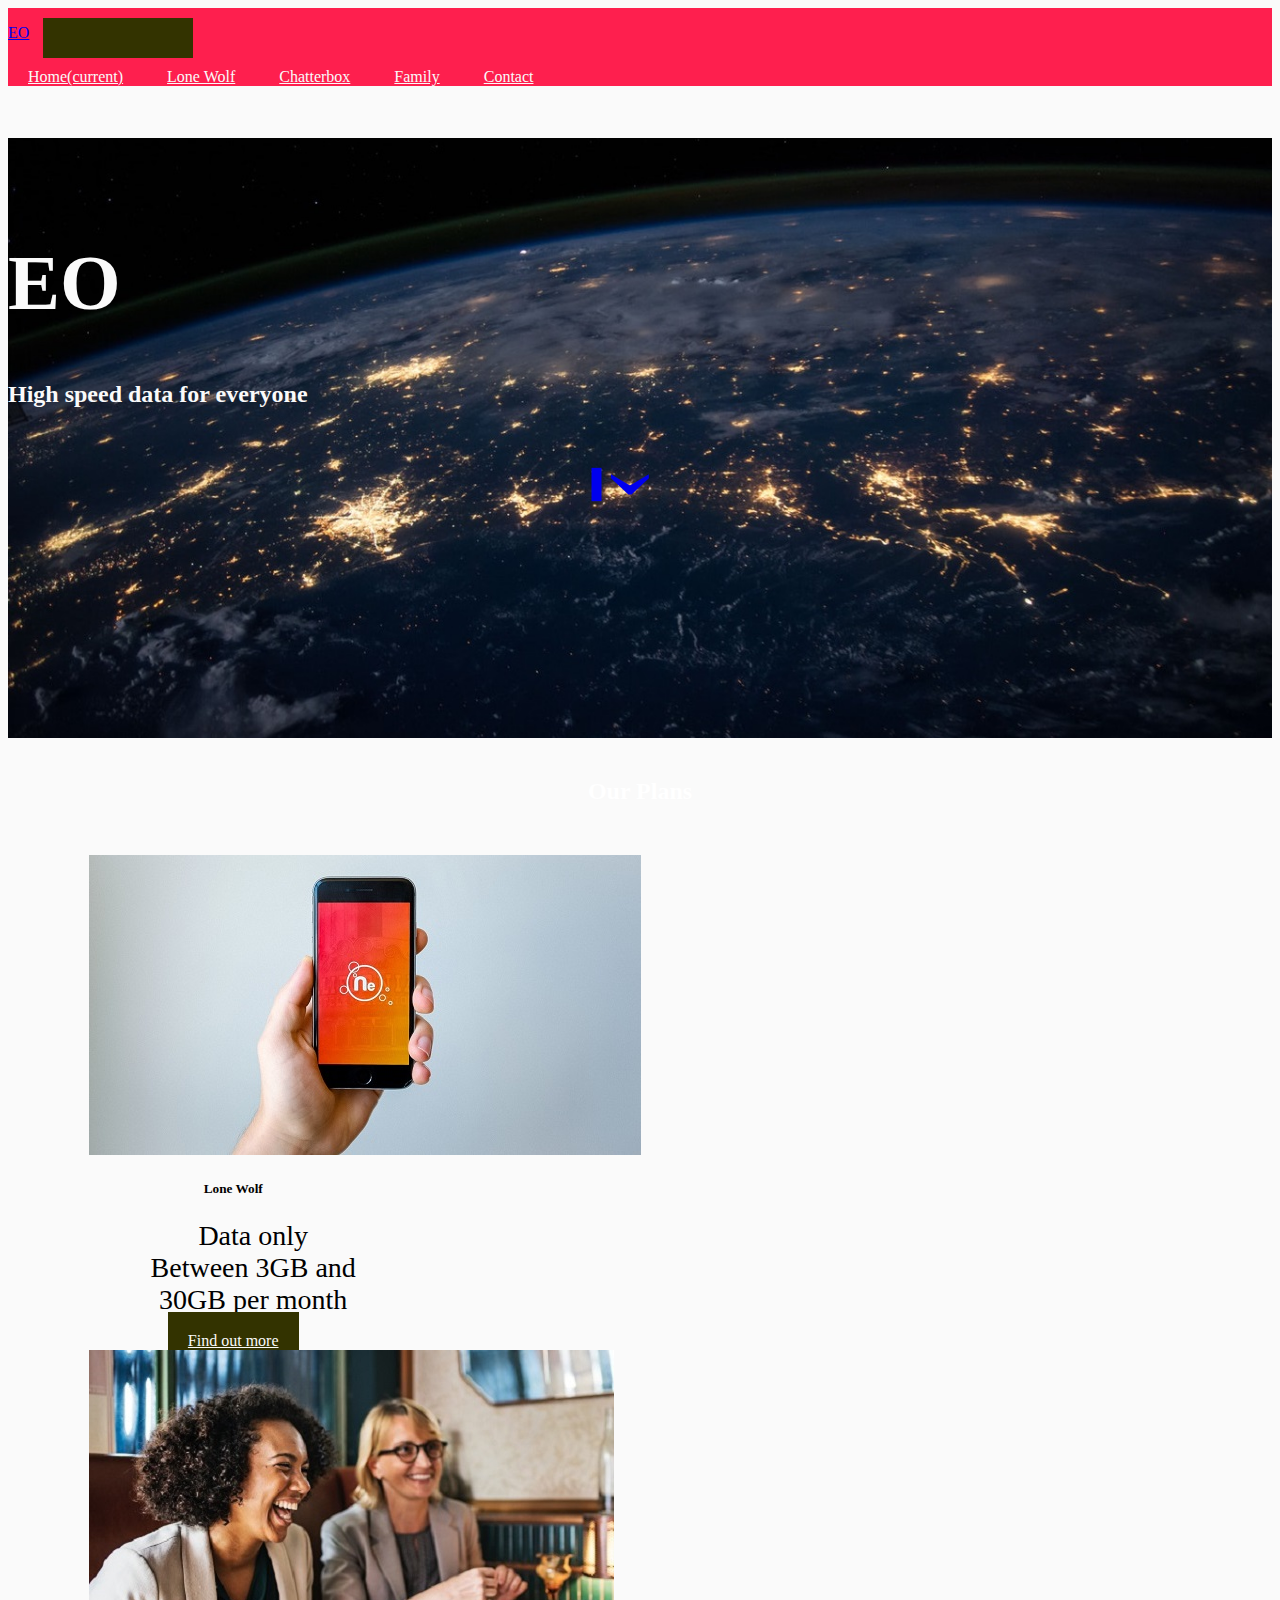
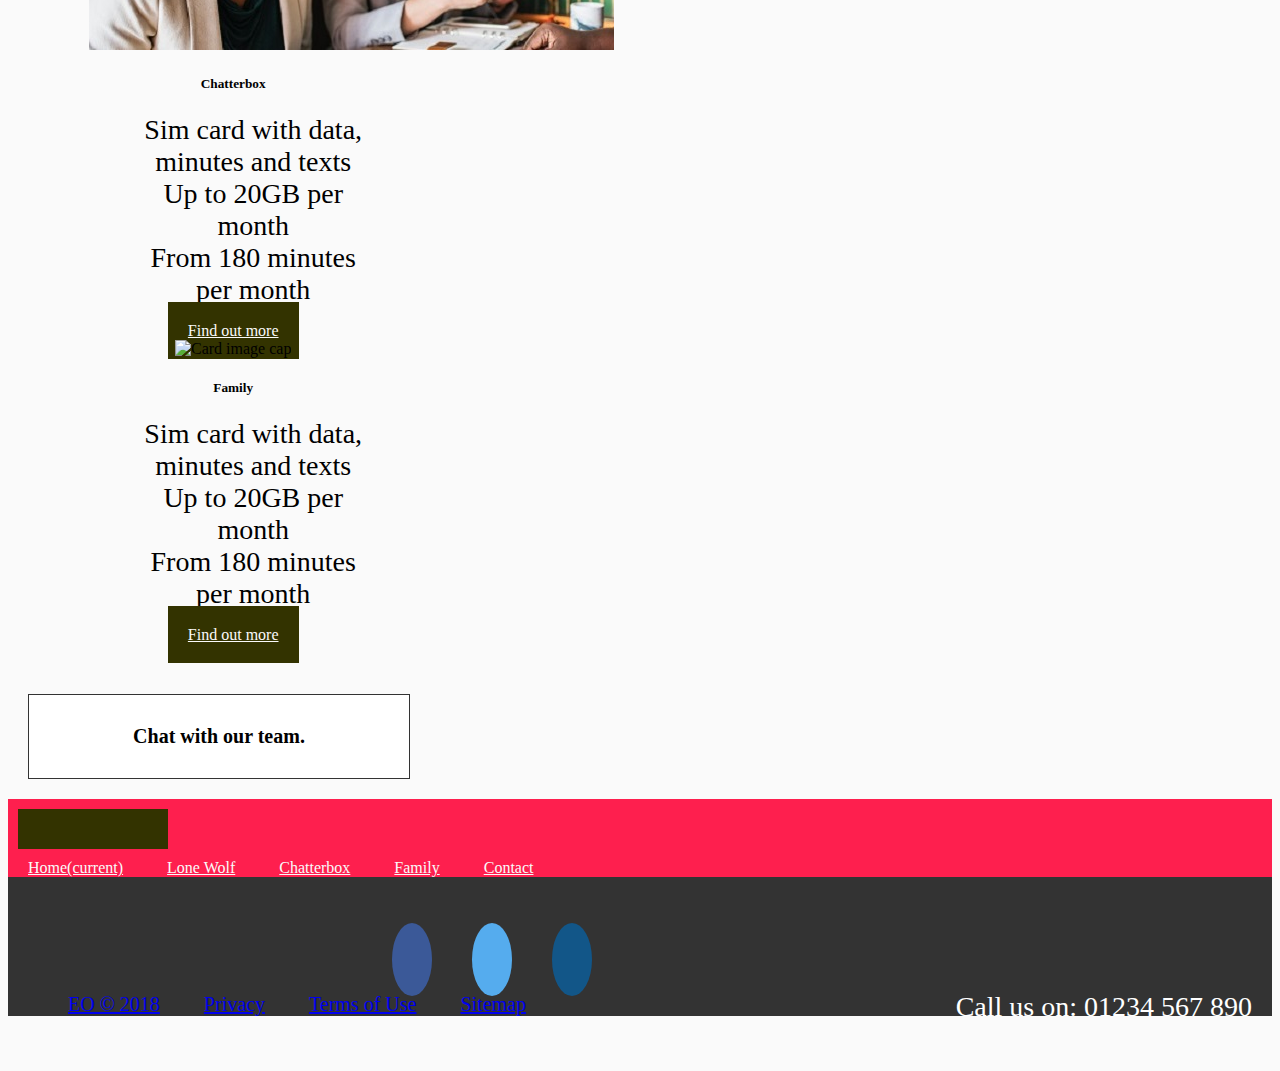
==== commit d8d7728f: "changed header font, finalised contact page" ====
--- a/index.html
+++ b/index.html
@@ -101,7 +101,7 @@
           <label for="msg"><b>Message</b></label>
           <textarea placeholder="Give us a summary of your query and one of our team will get back to you shortly." name="msg" required></textarea>
 
-          <button type="submit" class="btn">Send</button>
+          <button type="submit" class="btn btn-chat">Send</button>
           <button type="button" class="btn-cancel" onclick="closeForm()">Close</button>
         </div>
       </form>
--- a/css/data-css.css
+++ b/css/data-css.css
@@ -58,6 +58,18 @@
 
 h1.hero-header {
   color: #FAFAFA;
+}
+
+h1 {
+  color: white;
+}
+
+h2 {
+  color: white;
+}
+
+header p{
+  color: white;
 }
 
 .contact-h1 {
@@ -298,7 +310,7 @@
   /* Add styles to the form container */
   .form-container {
     max-width: 300px;
-    padding: 10px;
+    padding: 5px;
     background-color: white;
   }
 
@@ -310,7 +322,7 @@
     border: none;
     background: #f1f1f1;
     resize: none;
-    min-height: 200px;
+    min-height: 150px;
   }
 
   /* When the textarea gets focus, do something */
@@ -321,7 +333,7 @@
 
   /* Set a style for the submit/login button */
   .form-container .btn {
-    background-color: #4CAF50;
+    background-color: #FE1F4E;
     color: white;
     padding: 16px 20px;
     border: none;
@@ -331,9 +343,21 @@
     opacity: 0.8;
   }
 
+form.form-container.fixed-bottom {
+  padding: 0px 40px;
+  border: 1px solid #333;
+}
+
   /* Add a red background color to the cancel button */
-  .form-container .cancel {
-    background-color: red;
+  button.btn-cancel {
+    background-color: black;
+    color: white;
+    padding: 16px 20px;
+    border: none;
+    cursor: pointer;
+    width: 100%;
+    margin-bottom: 10px;
+    opacity: 0.8;
   }
 
   /* Add some hover effects to buttons */
@@ -351,3 +375,15 @@
       background-repeat: no-repeat;
       height: 600px;
   }
+
+  /*chat box buttons */
+
+  .btn-chat {
+    background-color: #FE1F4E;
+  }
+
+  h3.chat {
+    font-size: 20px;
+    padding: 10px;
+
+  }
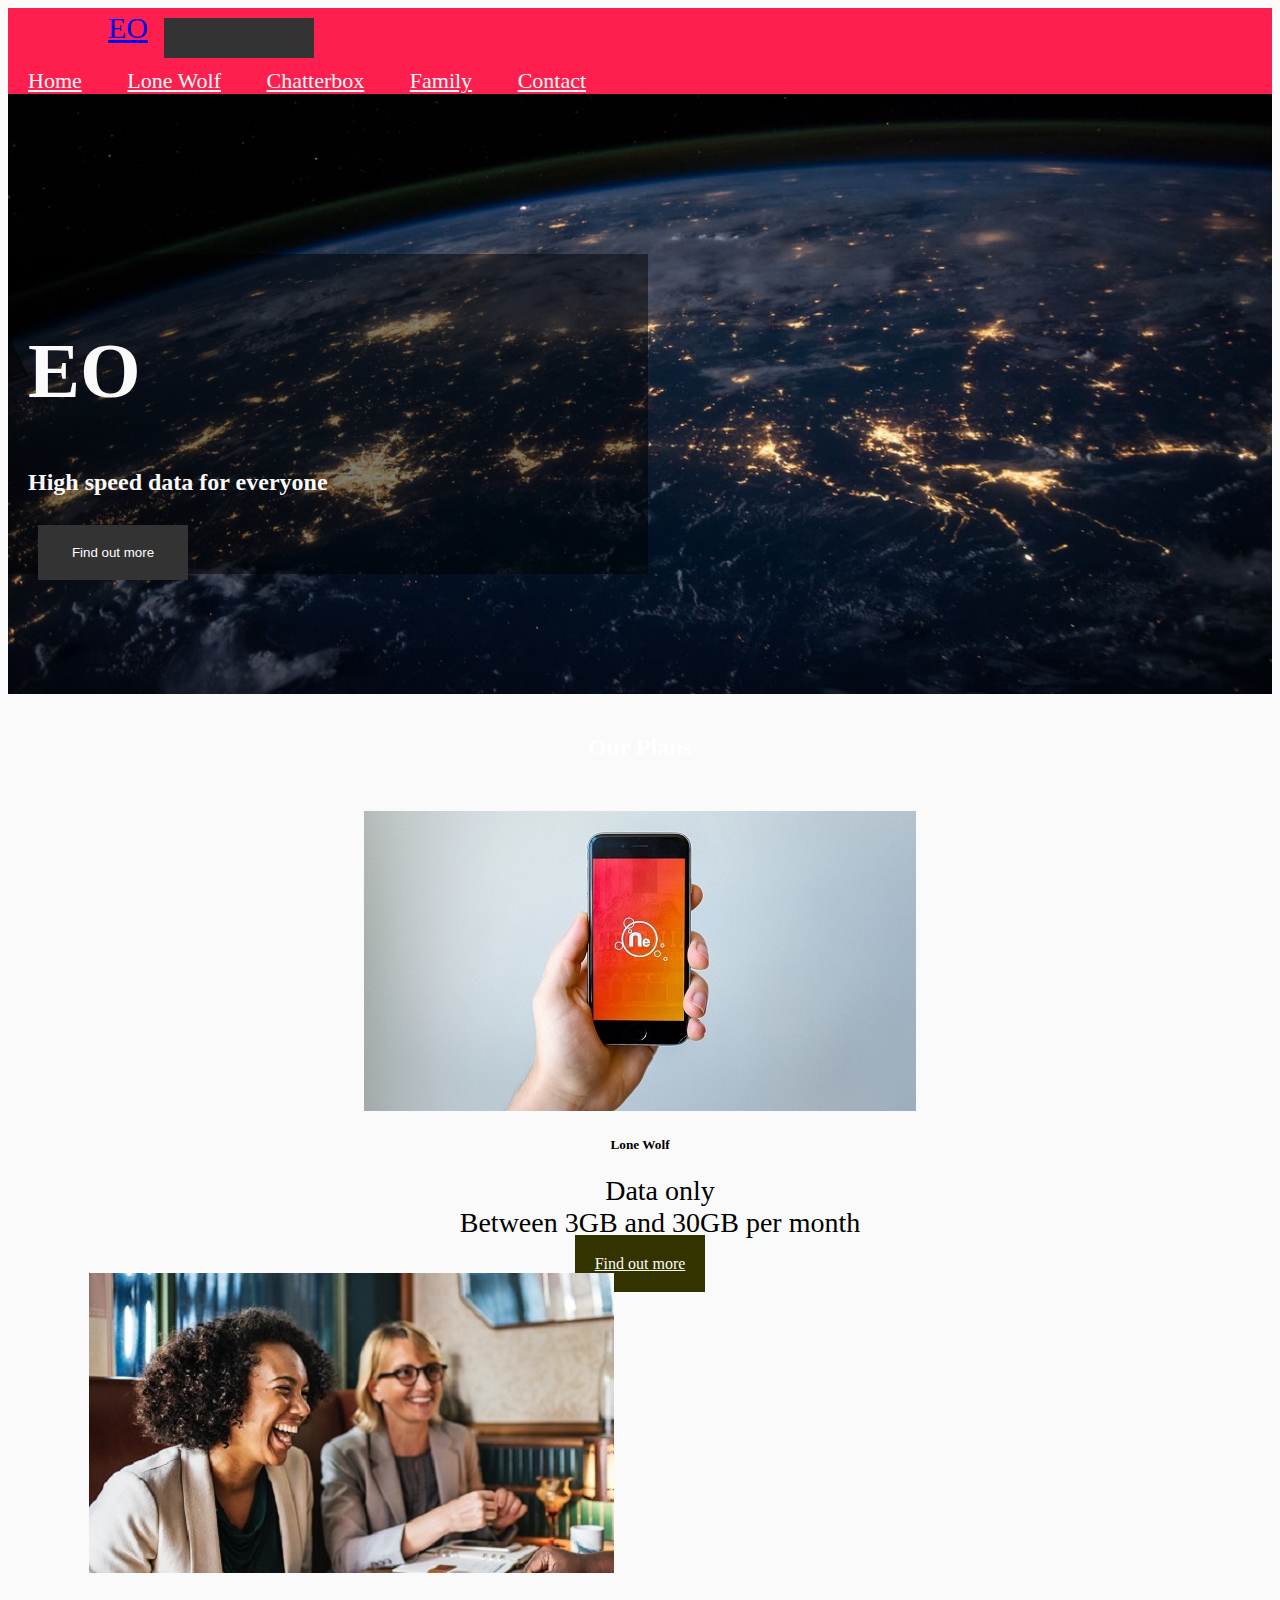
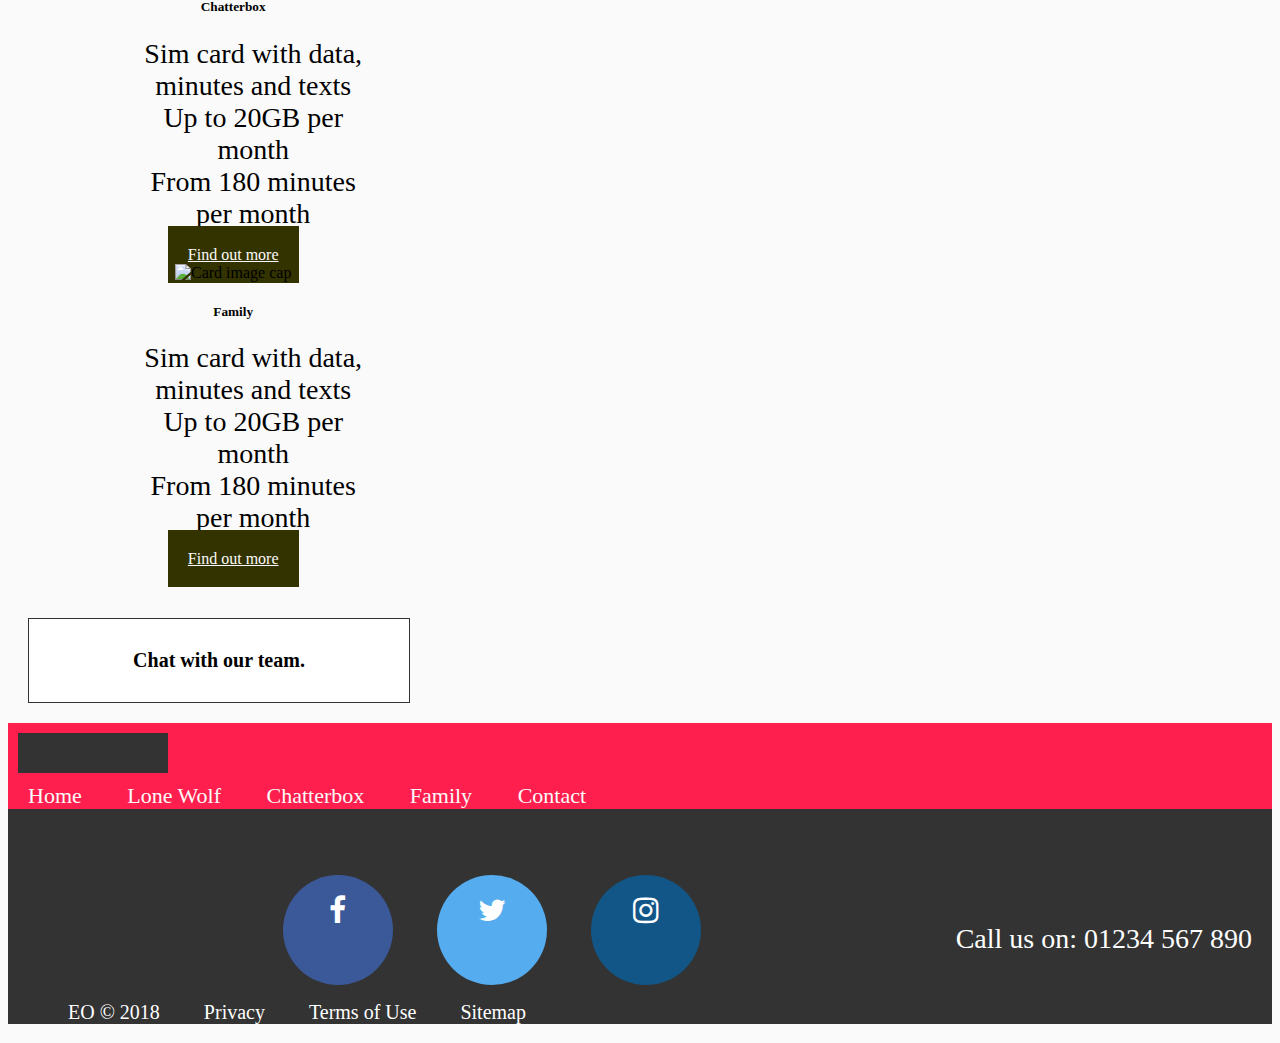
==== commit 32fe1be4: "fixed footer issue with social buttons, added header boxes to define header content and worked on re" ====
--- a/index.html
+++ b/index.html
@@ -7,6 +7,7 @@
   <title>EO Mobile</title>
   <meta charset="utf-8">
   <link rel="stylesheet" href="https://stackpath.bootstrapcdn.com/bootstrap/4.1.3/css/bootstrap.min.css" integrity="sha384-MCw98/SFnGE8fJT3GXwEOngsV7Zt27NXFoaoApmYm81iuXoPkFOJwJ8ERdknLPMO" crossorigin="anonymous">
+  <link rel="stylesheet" href="https://cdnjs.cloudflare.com/ajax/libs/font-awesome/4.7.0/css/font-awesome.min.css">
   <link rel="stylesheet" href="css/data-css.css">
 
 </head>
@@ -30,12 +31,12 @@
   </nav>
 
   <header class="jumbotron-index">
-    <div class="container">
+    <div class="container-fluid">
+      <div class="header-box">
       <h1 class="hero-header">EO</h1>
       <h2 class="index-h2">High speed data for everyone</h2>
-      <div class="arrow">
-        <a class="header-arrow" href="#plans">&rsaquo;<span class="glyphicon glyphicon-chevron-down" aria-hidden="true"></span></a>
-      </div>
+      <button><a href="#plans">Find out more</a></button>
+    </div>
     </div>
 
   </header>
@@ -46,7 +47,7 @@
       <h2>Our Plans</h2>
 
         <div class="plan-cards row">
-          <div class="card col-md-4" style="width: 18rem;">
+          <div class="card col-lg-4 col-md-12 col-sm-12 col-xs-12">
             <img class="card-img-top" src="images/lone-wolf.jpg" style="height: 300px;" alt="Card image cap">
             <div class="card-body">
               <h5 class="card-title">Lone Wolf</h5>
@@ -61,7 +62,7 @@
           </div>
 
 
-          <div class="card col-md-4" style="width: 18rem;">
+          <div class="card col-lg-4 col-md-12 col-sm-12 col-xs-12" style="width: 18rem;">
             <img class="card-img-top" src="images/chatterbox-2.jpg" alt="Card image cap" style="height: 300px;">
             <div class="card-body">
               <h5 class="card-title">Chatterbox</h5>
@@ -76,7 +77,7 @@
             </div>
           </div>
 
-          <div class="card col-md-4" style="width: 18rem;">
+          <div class="card col-lg-4 col-md-12 col-sm-12 col-xs-12" style="width: 18rem;">
             <img class="card-img-top" src="images/family-1.jpg" alt="Card image cap" style="height: 300px;">
             <div class="card-body">
               <h5 class="card-title">Family</h5>
@@ -137,7 +138,7 @@
     </div>
     <div class="row legal">
       <ul>
-        <li><a href="index.html"> EO &#169; 2018</a></li>
+        <li> EO &#169; 2018</li>
         <li><a href="#">Privacy</a></li>
         <li><a href="#">Terms of Use</a></li>
         <li><a href="#">Sitemap</a></li>
--- a/css/data-css.css
+++ b/css/data-css.css
@@ -5,7 +5,13 @@
 
 nav  {
   background-color: #FE1F4E;
-
+  font-size: 22px;
+
+}
+
+.navbar-brand {
+  font-size: 30px;
+  padding-left: 100px;
 }
 
 a.top-links.nav-item.nav-link.active {
@@ -13,6 +19,12 @@
   color: #FAFAFA;
 }
 
+
+a.top-links.nav-item.nav-link.active:hover {
+  padding: 10px 20px;
+  color: #333;
+}
+
 a.top-links.nav-item.nav-link {
   padding: 10px 20px;
   color: #FAFAFA;
@@ -20,7 +32,7 @@
 }
 
 .jumbotron-lone-wolf {
-  background-image: url("../images/lone-wolf.jpg");
+  background-image: url("../images/lonewolf-large.jpg");
   background-size: cover;
   background-repeat: no-repeat;
   height: 600px;
@@ -55,6 +67,62 @@
   height: 600px;
 }
 
+.header-box {
+  background-color: rgba(0, 0, 0, 0.5);
+  width: 50%;
+  height: 400px;
+}
+
+.jumbotron-lone-wolf .header-box {
+  height: 325px;
+  width: 600px;
+  position: absolute;
+  margin-top: 130px;
+  padding: 20px;
+}
+
+.jumbotron-index .header-box {
+  height: 280px;
+  width: 600px;
+  position: absolute;
+  margin-top: 160px;
+  padding: 20px;
+}
+
+#chatterbox-jumbo .header-box {
+  margin-top: 80px;
+  position: absolute;
+  padding: 20px;
+  height: 340px;
+}
+
+#family-jumbo .header-box {
+  position: absolute;
+  margin-top: 50px;
+  padding: 20px;
+  height: 350px;
+
+}
+
+#contact-jumbo .header-box {
+  position: absolute;
+  margin-top: 50px;
+  padding: 30px;
+  height: 350px;
+  width: 600px;
+}
+
+
+.header-box a {
+  color: white;
+  text-decoration: none;
+}
+
+.header-box button:hover {
+  background-color: #FE1F4E;
+  text-decoration: none;
+}
+
 
 h1.hero-header {
   color: #FAFAFA;
@@ -62,24 +130,32 @@
 
 h1 {
   color: white;
-}
+  font-size: 78px;
+  position: relative;
+  max-width: 100%;
+
+  }
 
 h2 {
   color: white;
 }
 
+.features-h2 {
+  color: black;
+}
+
 header p{
   color: white;
 }
 
 .contact-h1 {
   color: white;
-  font-size: 90px;
+  font-size: 70px;
 }
 
 .contact-h2 {
   color: white;
-  font-size: 40px;
+  font-size: 30px;
 }
 
 h2.index-h2 {
@@ -113,7 +189,7 @@
 }
 
 button {
-  background-color: #330;
+  background-color: #333;
   padding: 20px;
   width: 150px;
   margin: 10px;
@@ -154,8 +230,6 @@
 
 }
 
-
-
 #plans {
   width: 90%;
   margin: 0 auto;
@@ -166,6 +240,12 @@
 }
 
 
+@media screen and (max-width: 1000px) {
+.card {
+  display: block;
+}
+}
+
 p {
   font-size: 28px;
 
@@ -180,10 +260,6 @@
   padding: 20px;
 }
 
-h1 {
-  padding-top: 100px;
-  font-size: 78px;
-}
 
 h3 {
 
@@ -228,6 +304,16 @@
 footer {
   background: #333;
   color: white;
+}
+
+footer a {
+  color: white;
+  text-decoration: none;
+}
+
+footer a:hover {
+  color: #FE1F4E;
+  text-decoration: none;
 }
 
 .legal ul li {
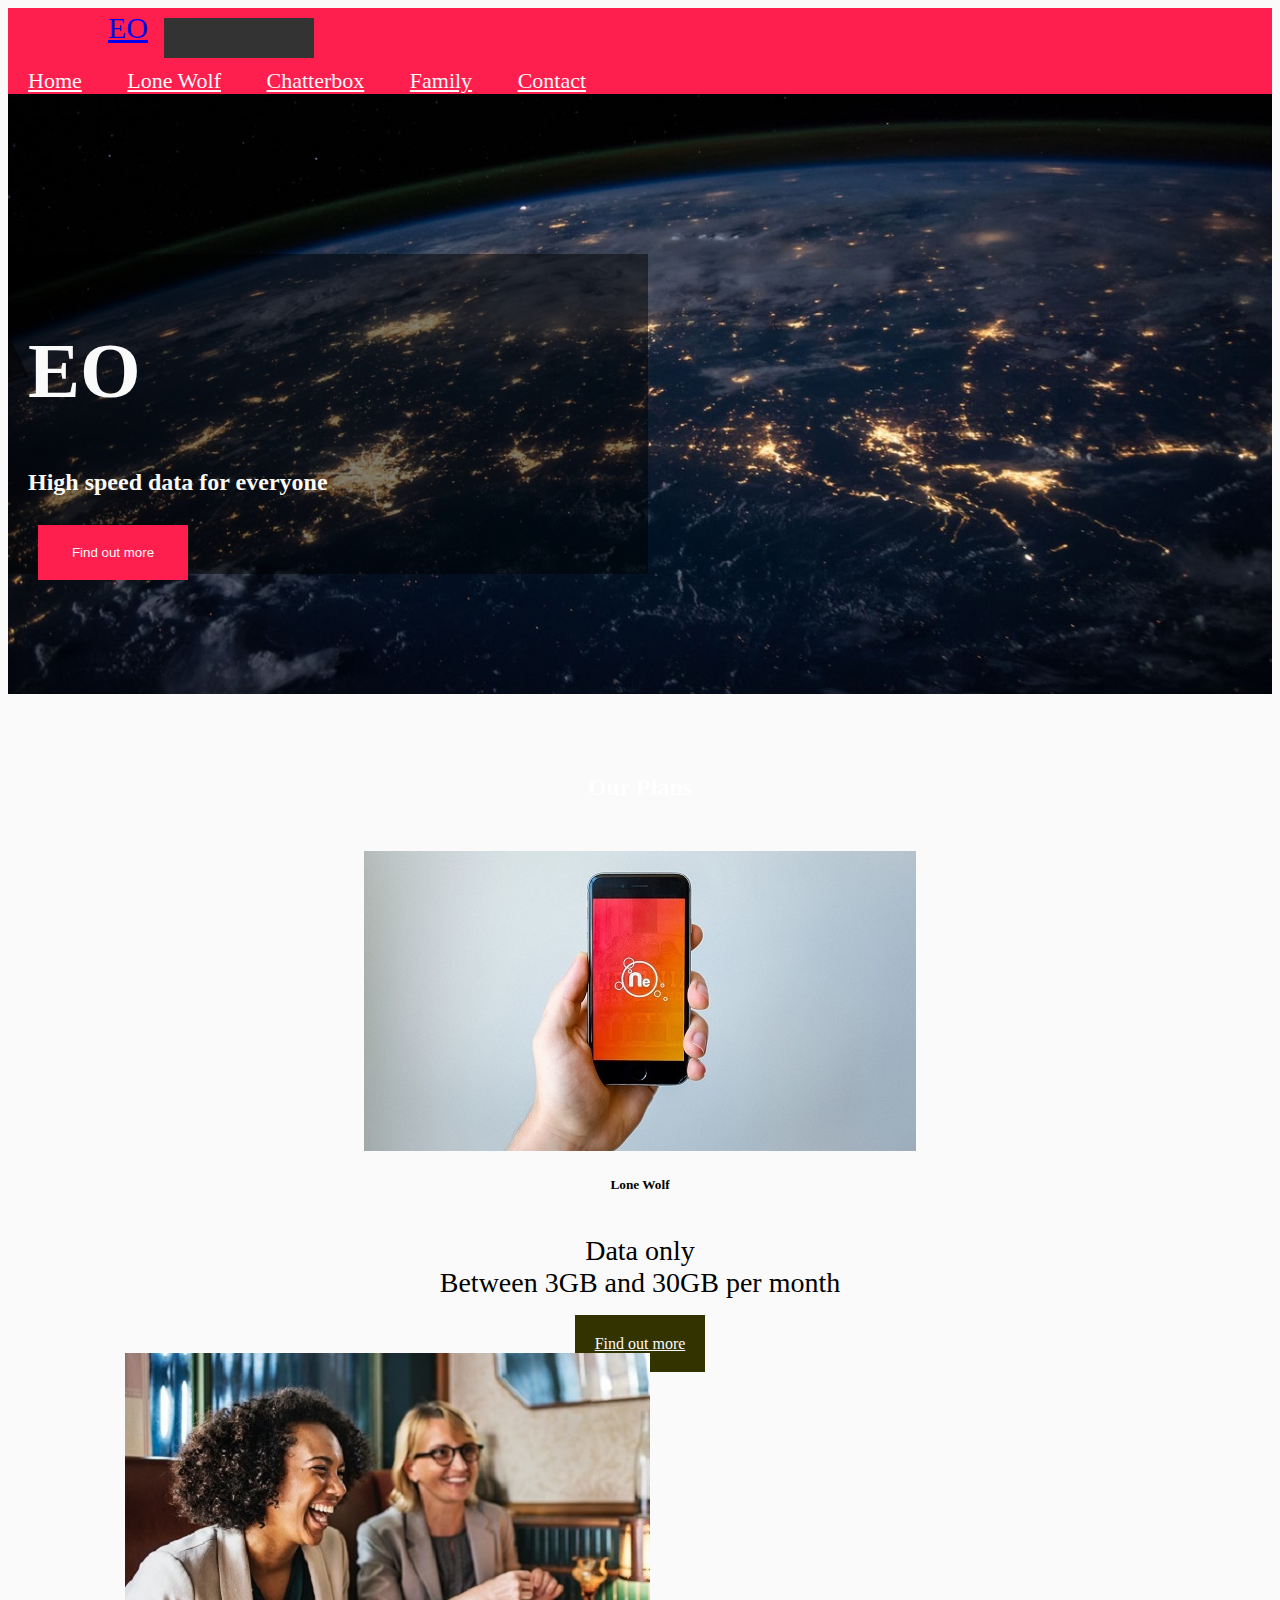
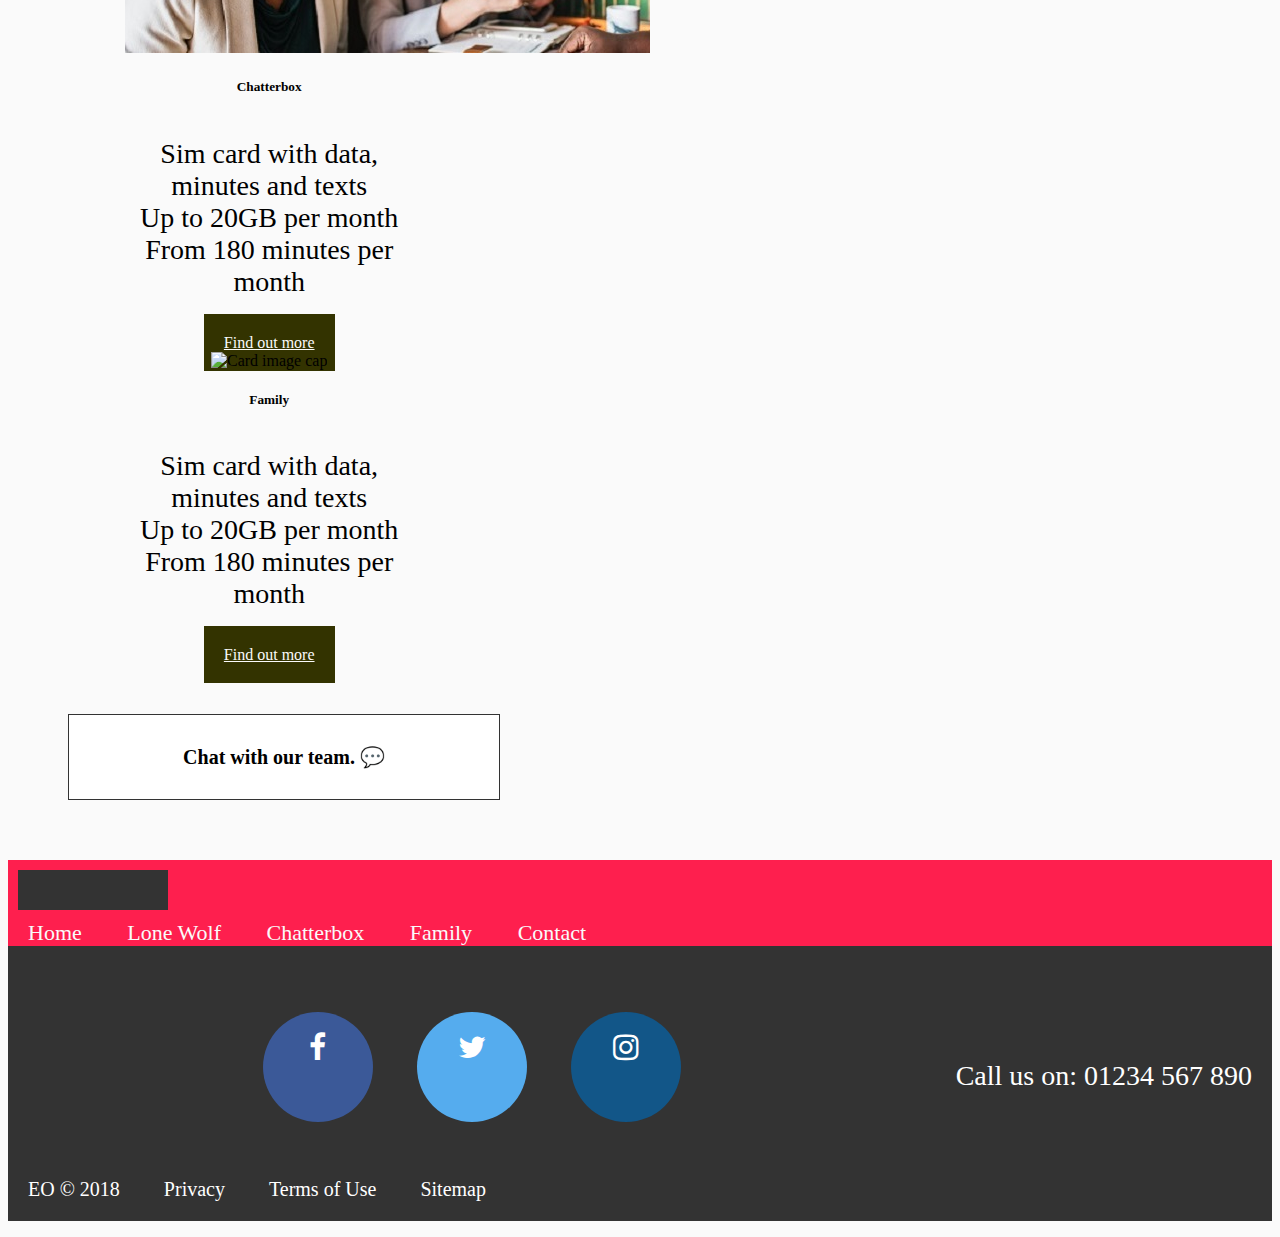
==== commit 31d16198: "making final font-size and margin/padding changes" ====
--- a/index.html
+++ b/index.html
@@ -35,7 +35,7 @@
       <div class="header-box">
       <h1 class="hero-header">EO</h1>
       <h2 class="index-h2">High speed data for everyone</h2>
-      <button><a href="#plans">Find out more</a></button>
+      <a href="#plans"><button>Find out more</button></a>
     </div>
     </div>
 
@@ -57,7 +57,7 @@
                   <li>Between 3GB and 30GB per month</li>
                 </ul>
               </div>
-              <a href="#" class="btn btn-primary">Find out more</a>
+              <a href="lone-wolf.html" class="btn btn-primary">Find out more</a>
             </div>
           </div>
 
@@ -73,7 +73,7 @@
                   <li>From 180 minutes per month</li>
                 </ul>
               </div>
-              <a href="#" class="btn btn-primary">Find out more</a>
+              <a href="chatterbox.html" class="btn btn-primary">Find out more</a>
             </div>
           </div>
 
@@ -88,7 +88,7 @@
                   <li>From 180 minutes per month</li>
                 </ul>
               </div>
-              <a href="#" class="btn btn-primary">Find out more</a>
+              <a href="family.html" class="btn btn-primary">Find out more</a>
             </div>
           </div>
         </div>
@@ -97,7 +97,7 @@
 
     <div class="chat-popup" id="myForm">
       <form action="/action_page.php" class="form-container fixed-bottom">
-        <h3 class="chat">Chat with our team.</h3>
+        <h3 class="chat">Chat with our team. &#x1F4AC;</h3>
         <div class="chat-popup-body">
           <label for="msg"><b>Message</b></label>
           <textarea placeholder="Give us a summary of your query and one of our team will get back to you shortly." name="msg" required></textarea>
--- a/css/data-css.css
+++ b/css/data-css.css
@@ -118,8 +118,12 @@
   text-decoration: none;
 }
 
+.header-box button {
+  background-color: #FE1F4E;
+}
+
 .header-box button:hover {
-  background-color: #FE1F4E;
+  background-color: #333;
   text-decoration: none;
 }
 
@@ -140,8 +144,15 @@
   color: white;
 }
 
+.features {
+
+  padding: 0px;
+}
+
 .features-h2 {
   color: black;
+  font-size: 40px;
+  margin: 0 auto;
 }
 
 header p{
@@ -221,7 +232,7 @@
 }
 
 main {
-  padding: 20px;
+  padding: 60px;
   text-align: center;
 }
 
@@ -251,9 +262,14 @@
 
 }
 
+ul {
+  padding: 20px 0px;
+}
+
 ul li {
   list-style: none;
   font-size: 28px;
+  padding: 0px;
 }
 
 .features {
@@ -395,7 +411,7 @@
 
   /* Add styles to the form container */
   .form-container {
-    max-width: 300px;
+    max-width: 350px;
     padding: 5px;
     background-color: white;
   }
@@ -473,3 +489,9 @@
     padding: 10px;
 
   }
+
+
+
+  #contact-page main label {
+    font-size: 22px;
+  }
